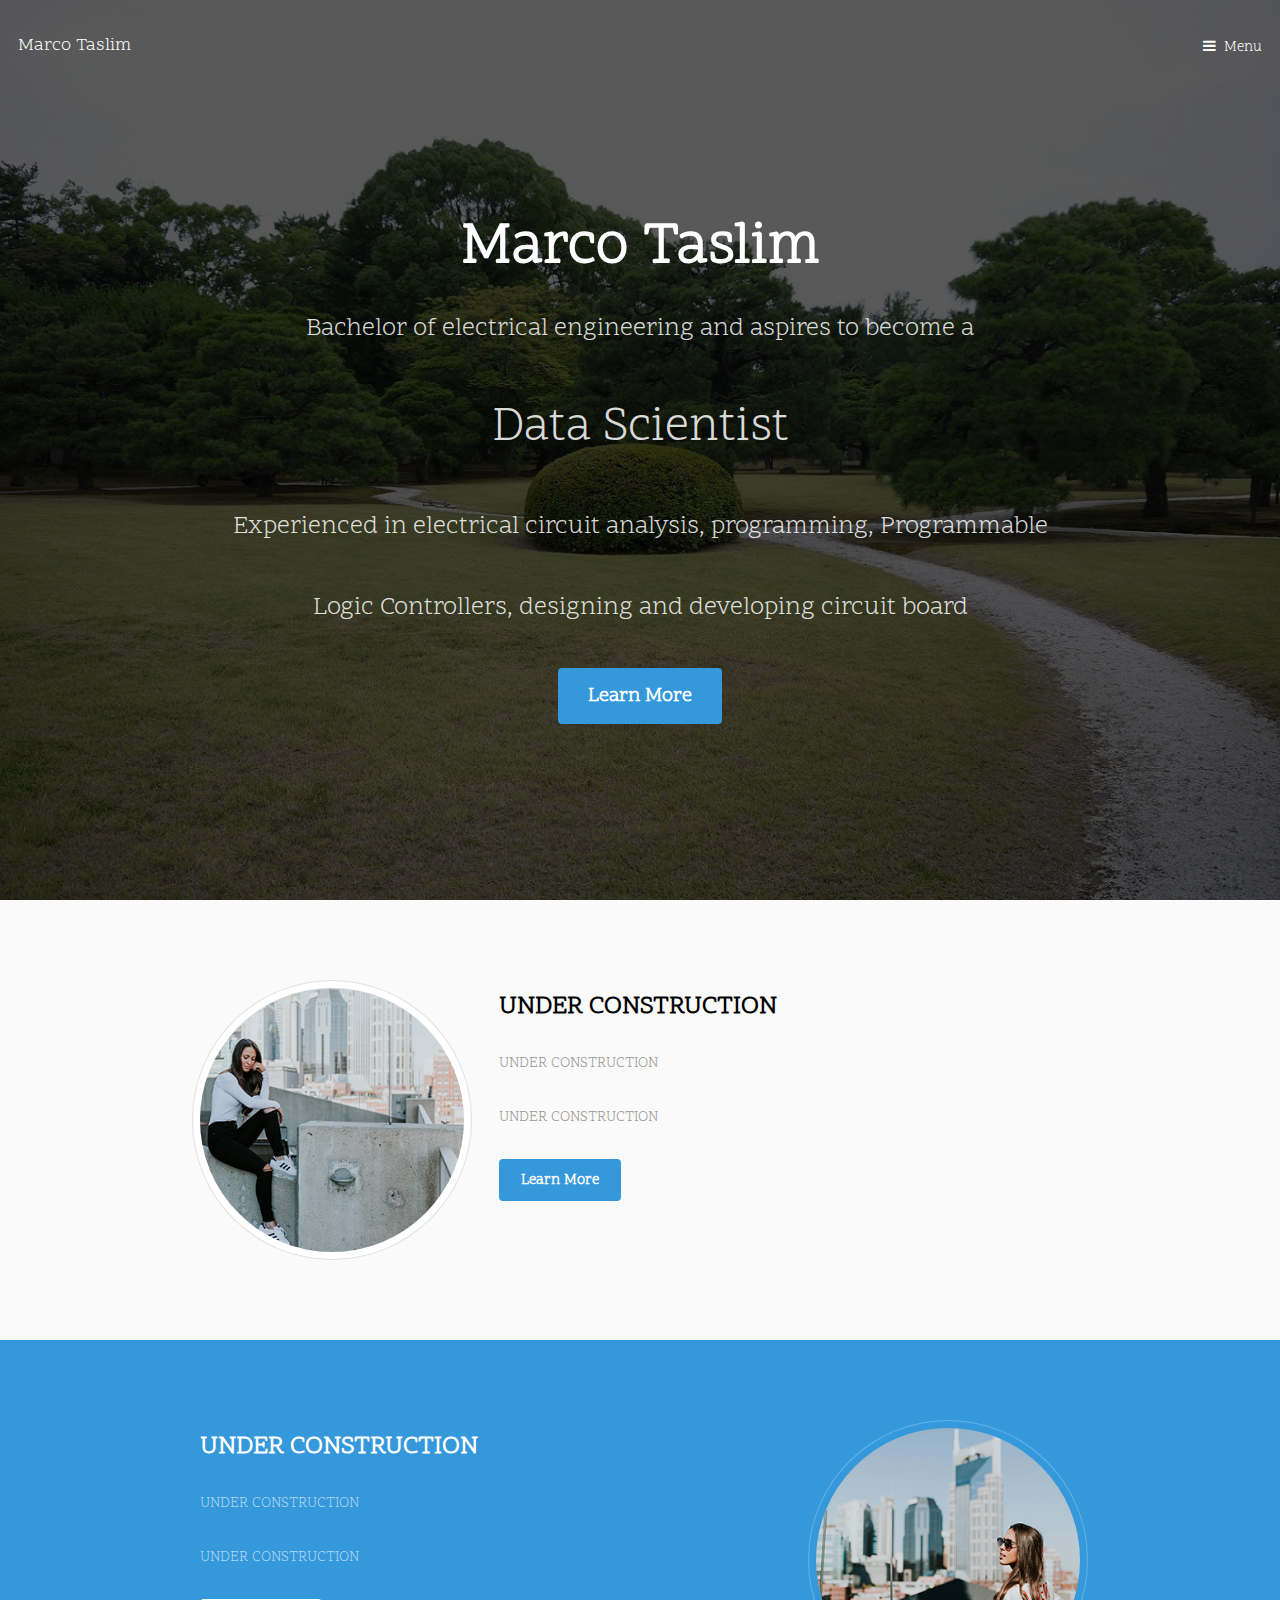
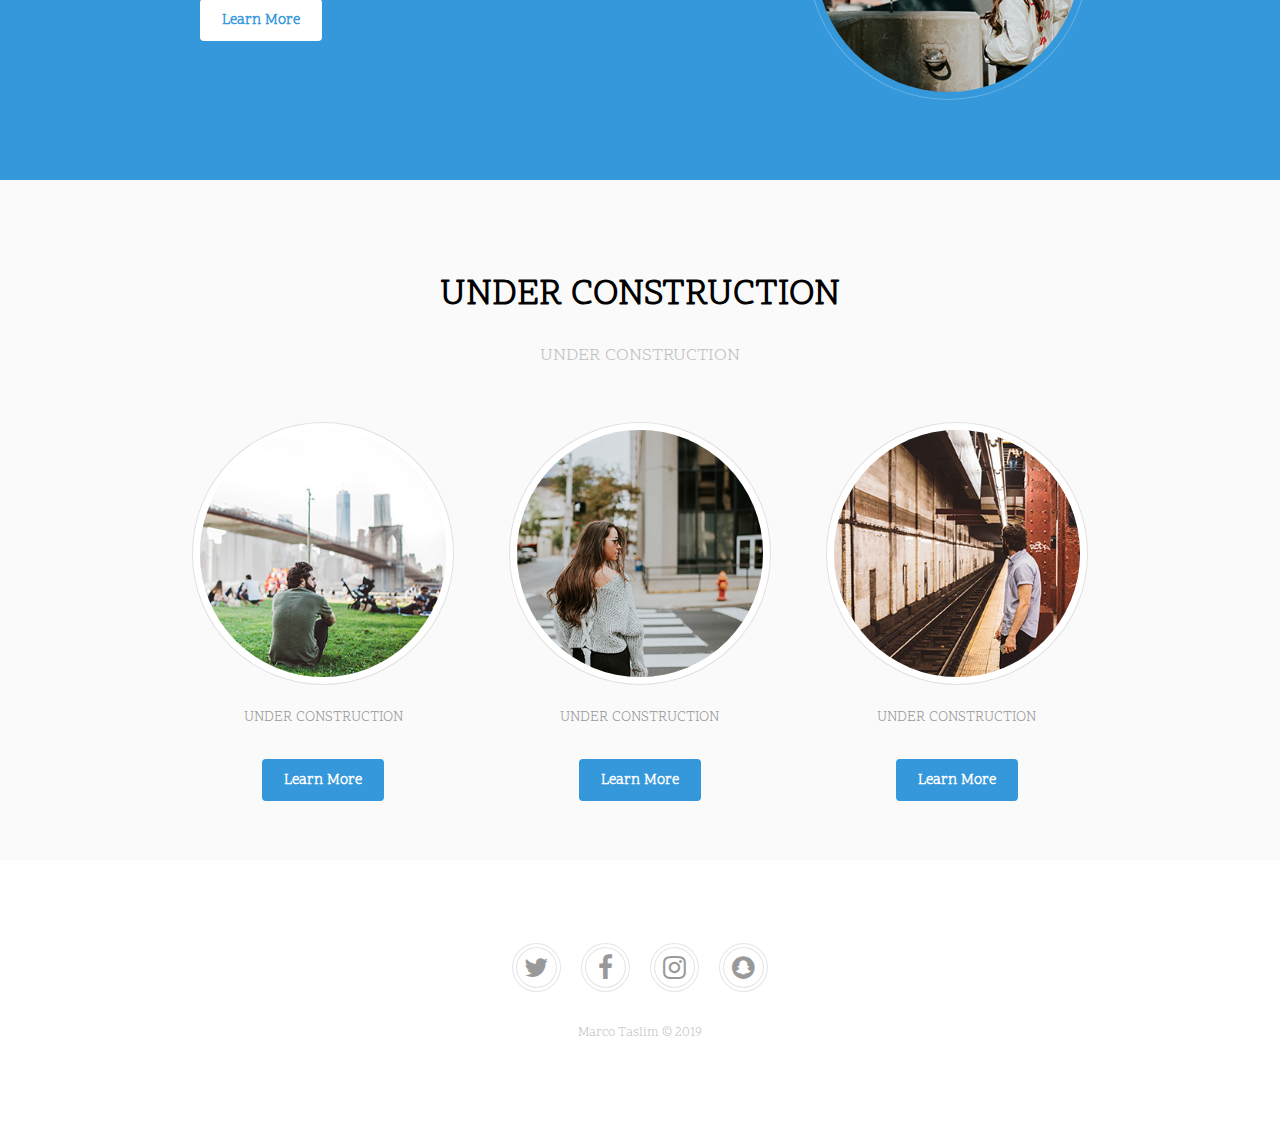
==== index.html @ 291caf9f "Update index.html" ====
<!DOCTYPE HTML>
<!--
	Urban by TEMPLATED
	templated.co @templatedco
	Released for free under the Creative Commons Attribution 3.0 license (templated.co/license)
-->
<html>
	<head>
		<link rel="shortcut icon" href="images/icon.ico">
		<title>Marco Taslim</title>
		<meta charset="utf-8" />
		<meta name="viewport" content="width=device-width, initial-scale=1" />
		<link rel="stylesheet" href="assets/css/main.css" />
	</head>
	<body>

		<!-- Header -->
			<header id="header" class="alt">
				<div class="logo"><p style="color:white">Marco Taslim</p></div>
				<a href="#menu">Menu</a>
			</header>

		<!-- Nav -->
			<nav id="menu">
				<ul class="links">
					<li><a href="index.html">Overview</a></li>
					<li><a href="ucgeneric.html">Work Experience</a></li>
					<li><a href="ucelements.html">Organizational Experience</a></li>
				</ul>
			</nav>

		<!-- Banner -->
			<section id="banner">
				<div class="inner">
					<header>
						<h1>Marco Taslim</h1>
						<p>Bachelor of electrical engineering and aspires to become a</p>
						<p><font size="7px">Data Scientist</font></p>
						<p>Experienced in electrical circuit analysis, programming, Programmable</p>
						<p>Logic Controllers, designing and developing circuit board</p>
					</header>
					<a href="#main" class="button big scrolly">Learn More</a>
				</div>
			</section>

		<!-- Main -->
			<div id="main">

				<!-- Section -->
					<section class="wrapper style1">
						<div class="inner">
							<!-- 2 Columns -->
								<div class="flex flex-2">
									<div class="col col1">
										<div class="image round fit">
											<a href="generic.html" class="link"><img src="images/pic01.jpg" alt="" /></a>
										</div>
									</div>
									<div class="col col2">
										<h3>UNDER CONSTRUCTION</h3>
										<p>UNDER CONSTRUCTION</p>
										<p>UNDER CONSTRUCTION</p>
										<a href="#" class="button">Learn More</a>
									</div>
								</div>
						</div>
					</section>

				<!-- Section -->
					<section class="wrapper style2">
						<div class="inner">
							<div class="flex flex-2">
								<div class="col col2">
									<h3>UNDER CONSTRUCTION</h3>
									<p>UNDER CONSTRUCTION</p>
									<p>UNDER CONSTRUCTION</p>
									<a href="#" class="button">Learn More</a>
								</div>
								<div class="col col1 first">
									<div class="image round fit">
										<a href="generic.html" class="link"><img src="images/pic02.jpg" alt="" /></a>
									</div>
								</div>
							</div>
						</div>
					</section>

				<!-- Section -->
					<section class="wrapper style1">
						<div class="inner">
							<header class="align-center">
								<h2>UNDER CONSTRUCTION</h2>
								<p>UNDER CONSTRUCTION</p>
							</header>
							<div class="flex flex-3">
								<div class="col align-center">
									<div class="image round fit">
										<img src="images/pic03.jpg" alt="" />
									</div>
									<p>UNDER CONSTRUCTION</p>
									<a href="#" class="button">Learn More</a>
								</div>
								<div class="col align-center">
									<div class="image round fit">
										<img src="images/pic05.jpg" alt="" />
									</div>
									<p>UNDER CONSTRUCTION</p>
									<a href="#" class="button">Learn More</a>
								</div>
								<div class="col align-center">
									<div class="image round fit">
										<img src="images/pic04.jpg" alt="" />
									</div>
									<p>UNDER CONSTRUCTION</p>
									<a href="#" class="button">Learn More</a>
								</div>
							</div>
						</div>
					</section>

			</div>

		<!-- Footer -->
			<footer id="footer">
				<div class="copyright">
					<ul class="icons">
						<li><a href="#" class="icon fa-twitter"><span class="label">Twitter</span></a></li>
						<li><a href="#" class="icon fa-facebook"><span class="label">Facebook</span></a></li>
						<li><a href="#" class="icon fa-instagram"><span class="label">Instagram</span></a></li>
						<li><a href="#" class="icon fa-snapchat"><span class="label">Snapchat</span></a></li>
					</ul>
					<p>Marco Taslim &copy; 2019</p>
				</div>
			</footer>

		<!-- Scripts -->
			<script src="assets/js/jquery.min.js"></script>
			<script src="assets/js/jquery.scrolly.min.js"></script>
			<script src="assets/js/jquery.scrollex.min.js"></script>
			<script src="assets/js/skel.min.js"></script>
			<script src="assets/js/util.js"></script>
			<script src="assets/js/main.js"></script>

	</body>
</html>
---- assets/css/main.css ----
@charset "UTF-8";
@import url(font-awesome.min.css);
@import url("https://fonts.googleapis.com/css?family=Scope+One|Trocchi");

/*
	Urban by TEMPLATED
	templated.co @templatedco
	Released for free under the Creative Commons Attribution 3.0 license (templated.co/license)
*/

/* Reset */

	html, body, div, span, applet, object, iframe, h1, h2, h3, h4, h5, h6, p, blockquote, pre, a, abbr, acronym, address, big, cite, code, del, dfn, em, img, ins, kbd, q, s, samp, small, strike, strong, sub, sup, tt, var, b, u, i, center, dl, dt, dd, ol, ul, li, fieldset, form, label, legend, table, caption, tbody, tfoot, thead, tr, th, td, article, aside, canvas, details, embed, figure, figcaption, footer, header, hgroup, menu, nav, output, ruby, section, summary, time, mark, audio, video {
		margin: 0;
		padding: 0;
		border: 0;
		font-size: 100%;
		font: inherit;
		vertical-align: baseline;
	}

	article, aside, details, figcaption, figure, footer, header, hgroup, menu, nav, section {
		display: block;
	}

	body {
		line-height: 1;
	}

	ol, ul {
		list-style: none;
	}

	blockquote, q {
		quotes: none;
	}

	blockquote:before, blockquote:after, q:before, q:after {
		content: '';
		content: none;
	}

	table {
		border-collapse: collapse;
		border-spacing: 0;
	}

	body {
		-webkit-text-size-adjust: none;
	}

/* Box Model */

	*, *:before, *:after {
		-moz-box-sizing: border-box;
		-webkit-box-sizing: border-box;
		box-sizing: border-box;
	}

/* Containers */

	.container {
		margin-left: auto;
		margin-right: auto;
	}

	.container.\31 25\25 {
		width: 100%;
		max-width: 100em;
		min-width: 80em;
	}

	.container.\37 5\25 {
		width: 60em;
	}

	.container.\35 0\25 {
		width: 40em;
	}

	.container.\32 5\25 {
		width: 20em;
	}

	.container {
		width: 80em;
	}

	@media screen and (max-width: 1680px) {

		.container.\31 25\25 {
			width: 100%;
			max-width: 100em;
			min-width: 80em;
		}

		.container.\37 5\25 {
			width: 60em;
		}

		.container.\35 0\25 {
			width: 40em;
		}

		.container.\32 5\25 {
			width: 20em;
		}

		.container {
			width: 80em;
		}

	}

	@media screen and (max-width: 1280px) {

		.container.\31 25\25 {
			width: 100%;
			max-width: 81.25em;
			min-width: 65em;
		}

		.container.\37 5\25 {
			width: 48.75em;
		}

		.container.\35 0\25 {
			width: 32.5em;
		}

		.container.\32 5\25 {
			width: 16.25em;
		}

		.container {
			width: 65em;
		}

	}

	@media screen and (max-width: 980px) {

		.container.\31 25\25 {
			width: 100%;
			max-width: 112.5%;
			min-width: 90%;
		}

		.container.\37 5\25 {
			width: 67.5%;
		}

		.container.\35 0\25 {
			width: 45%;
		}

		.container.\32 5\25 {
			width: 22.5%;
		}

		.container {
			width: 90%;
		}

	}

	@media screen and (max-width: 736px) {

		.container.\31 25\25 {
			width: 100%;
			max-width: 112.5%;
			min-width: 90%;
		}

		.container.\37 5\25 {
			width: 67.5%;
		}

		.container.\35 0\25 {
			width: 45%;
		}

		.container.\32 5\25 {
			width: 22.5%;
		}

		.container {
			width: 90% !important;
		}

	}

	@media screen and (max-width: 480px) {

		.container.\31 25\25 {
			width: 100%;
			max-width: 112.5%;
			min-width: 90%;
		}

		.container.\37 5\25 {
			width: 67.5%;
		}

		.container.\35 0\25 {
			width: 45%;
		}

		.container.\32 5\25 {
			width: 22.5%;
		}

		.container {
			width: 90% !important;
		}

	}

/* Grid */

	.row {
		border-bottom: solid 1px transparent;
		-moz-box-sizing: border-box;
		-webkit-box-sizing: border-box;
		box-sizing: border-box;
	}

	.row > * {
		float: left;
		-moz-box-sizing: border-box;
		-webkit-box-sizing: border-box;
		box-sizing: border-box;
	}

	.row:after, .row:before {
		content: '';
		display: block;
		clear: both;
		height: 0;
	}

	.row.uniform > * > :first-child {
		margin-top: 0;
	}

	.row.uniform > * > :last-child {
		margin-bottom: 0;
	}

	.row.\30 \25 > * {
		padding: 0 0 0 0em;
	}

	.row.\30 \25 {
		margin: 0 0 -1px 0em;
	}

	.row.uniform.\30 \25 > * {
		padding: 0em 0 0 0em;
	}

	.row.uniform.\30 \25 {
		margin: 0em 0 -1px 0em;
	}

	.row > * {
		padding: 0 0 0 2em;
	}

	.row {
		margin: 0 0 -1px -2em;
	}

	.row.uniform > * {
		padding: 2em 0 0 2em;
	}

	.row.uniform {
		margin: -2em 0 -1px -2em;
	}

	.row.\32 00\25 > * {
		padding: 0 0 0 4em;
	}

	.row.\32 00\25 {
		margin: 0 0 -1px -4em;
	}

	.row.uniform.\32 00\25 > * {
		padding: 4em 0 0 4em;
	}

	.row.uniform.\32 00\25 {
		margin: -4em 0 -1px -4em;
	}

	.row.\31 50\25 > * {
		padding: 0 0 0 3em;
	}

	.row.\31 50\25 {
		margin: 0 0 -1px -3em;
	}

	.row.uniform.\31 50\25 > * {
		padding: 3em 0 0 3em;
	}

	.row.uniform.\31 50\25 {
		margin: -3em 0 -1px -3em;
	}

	.row.\35 0\25 > * {
		padding: 0 0 0 1em;
	}

	.row.\35 0\25 {
		margin: 0 0 -1px -1em;
	}

	.row.uniform.\35 0\25 > * {
		padding: 1em 0 0 1em;
	}

	.row.uniform.\35 0\25 {
		margin: -1em 0 -1px -1em;
	}

	.row.\32 5\25 > * {
		padding: 0 0 0 0.5em;
	}

	.row.\32 5\25 {
		margin: 0 0 -1px -0.5em;
	}

	.row.uniform.\32 5\25 > * {
		padding: 0.5em 0 0 0.5em;
	}

	.row.uniform.\32 5\25 {
		margin: -0.5em 0 -1px -0.5em;
	}

	.\31 2u, .\31 2u\24 {
		width: 100%;
		clear: none;
		margin-left: 0;
	}

	.\31 1u, .\31 1u\24 {
		width: 91.6666666667%;
		clear: none;
		margin-left: 0;
	}

	.\31 0u, .\31 0u\24 {
		width: 83.3333333333%;
		clear: none;
		margin-left: 0;
	}

	.\39 u, .\39 u\24 {
		width: 75%;
		clear: none;
		margin-left: 0;
	}

	.\38 u, .\38 u\24 {
		width: 66.6666666667%;
		clear: none;
		margin-left: 0;
	}

	.\37 u, .\37 u\24 {
		width: 58.3333333333%;
		clear: none;
		margin-left: 0;
	}

	.\36 u, .\36 u\24 {
		width: 50%;
		clear: none;
		margin-left: 0;
	}

	.\35 u, .\35 u\24 {
		width: 41.6666666667%;
		clear: none;
		margin-left: 0;
	}

	.\34 u, .\34 u\24 {
		width: 33.3333333333%;
		clear: none;
		margin-left: 0;
	}

	.\33 u, .\33 u\24 {
		width: 25%;
		clear: none;
		margin-left: 0;
	}

	.\32 u, .\32 u\24 {
		width: 16.6666666667%;
		clear: none;
		margin-left: 0;
	}

	.\31 u, .\31 u\24 {
		width: 8.3333333333%;
		clear: none;
		margin-left: 0;
	}

	.\31 2u\24 + *,
	.\31 1u\24 + *,
	.\31 0u\24 + *,
	.\39 u\24 + *,
	.\38 u\24 + *,
	.\37 u\24 + *,
	.\36 u\24 + *,
	.\35 u\24 + *,
	.\34 u\24 + *,
	.\33 u\24 + *,
	.\32 u\24 + *,
	.\31 u\24 + * {
		clear: left;
	}

	.\-11u {
		margin-left: 91.66667%;
	}

	.\-10u {
		margin-left: 83.33333%;
	}

	.\-9u {
		margin-left: 75%;
	}

	.\-8u {
		margin-left: 66.66667%;
	}

	.\-7u {
		margin-left: 58.33333%;
	}

	.\-6u {
		margin-left: 50%;
	}

	.\-5u {
		margin-left: 41.66667%;
	}

	.\-4u {
		margin-left: 33.33333%;
	}

	.\-3u {
		margin-left: 25%;
	}

	.\-2u {
		margin-left: 16.66667%;
	}

	.\-1u {
		margin-left: 8.33333%;
	}

	@media screen and (max-width: 1680px) {

		.row > * {
			padding: 0 0 0 2em;
		}

		.row {
			margin: 0 0 -1px -2em;
		}

		.row.uniform > * {
			padding: 2em 0 0 2em;
		}

		.row.uniform {
			margin: -2em 0 -1px -2em;
		}

		.row.\32 00\25 > * {
			padding: 0 0 0 4em;
		}

		.row.\32 00\25 {
			margin: 0 0 -1px -4em;
		}

		.row.uniform.\32 00\25 > * {
			padding: 4em 0 0 4em;
		}

		.row.uniform.\32 00\25 {
			margin: -4em 0 -1px -4em;
		}

		.row.\31 50\25 > * {
			padding: 0 0 0 3em;
		}

		.row.\31 50\25 {
			margin: 0 0 -1px -3em;
		}

		.row.uniform.\31 50\25 > * {
			padding: 3em 0 0 3em;
		}

		.row.uniform.\31 50\25 {
			margin: -3em 0 -1px -3em;
		}

		.row.\35 0\25 > * {
			padding: 0 0 0 1em;
		}

		.row.\35 0\25 {
			margin: 0 0 -1px -1em;
		}

		.row.uniform.\35 0\25 > * {
			padding: 1em 0 0 1em;
		}

		.row.uniform.\35 0\25 {
			margin: -1em 0 -1px -1em;
		}

		.row.\32 5\25 > * {
			padding: 0 0 0 0.5em;
		}

		.row.\32 5\25 {
			margin: 0 0 -1px -0.5em;
		}

		.row.uniform.\32 5\25 > * {
			padding: 0.5em 0 0 0.5em;
		}

		.row.uniform.\32 5\25 {
			margin: -0.5em 0 -1px -0.5em;
		}

		.\31 2u\28xlarge\29, .\31 2u\24\28xlarge\29 {
			width: 100%;
			clear: none;
			margin-left: 0;
		}

		.\31 1u\28xlarge\29, .\31 1u\24\28xlarge\29 {
			width: 91.6666666667%;
			clear: none;
			margin-left: 0;
		}

		.\31 0u\28xlarge\29, .\31 0u\24\28xlarge\29 {
			width: 83.3333333333%;
			clear: none;
			margin-left: 0;
		}

		.\39 u\28xlarge\29, .\39 u\24\28xlarge\29 {
			width: 75%;
			clear: none;
			margin-left: 0;
		}

		.\38 u\28xlarge\29, .\38 u\24\28xlarge\29 {
			width: 66.6666666667%;
			clear: none;
			margin-left: 0;
		}

		.\37 u\28xlarge\29, .\37 u\24\28xlarge\29 {
			width: 58.3333333333%;
			clear: none;
			margin-left: 0;
		}

		.\36 u\28xlarge\29, .\36 u\24\28xlarge\29 {
			width: 50%;
			clear: none;
			margin-left: 0;
		}

		.\35 u\28xlarge\29, .\35 u\24\28xlarge\29 {
			width: 41.6666666667%;
			clear: none;
			margin-left: 0;
		}

		.\34 u\28xlarge\29, .\34 u\24\28xlarge\29 {
			width: 33.3333333333%;
			clear: none;
			margin-left: 0;
		}

		.\33 u\28xlarge\29, .\33 u\24\28xlarge\29 {
			width: 25%;
			clear: none;
			margin-left: 0;
		}

		.\32 u\28xlarge\29, .\32 u\24\28xlarge\29 {
			width: 16.6666666667%;
			clear: none;
			margin-left: 0;
		}

		.\31 u\28xlarge\29, .\31 u\24\28xlarge\29 {
			width: 8.3333333333%;
			clear: none;
			margin-left: 0;
		}

		.\31 2u\24\28xlarge\29 + *,
		.\31 1u\24\28xlarge\29 + *,
		.\31 0u\24\28xlarge\29 + *,
		.\39 u\24\28xlarge\29 + *,
		.\38 u\24\28xlarge\29 + *,
		.\37 u\24\28xlarge\29 + *,
		.\36 u\24\28xlarge\29 + *,
		.\35 u\24\28xlarge\29 + *,
		.\34 u\24\28xlarge\29 + *,
		.\33 u\24\28xlarge\29 + *,
		.\32 u\24\28xlarge\29 + *,
		.\31 u\24\28xlarge\29 + * {
			clear: left;
		}

		.\-11u\28xlarge\29 {
			margin-left: 91.66667%;
		}

		.\-10u\28xlarge\29 {
			margin-left: 83.33333%;
		}

		.\-9u\28xlarge\29 {
			margin-left: 75%;
		}

		.\-8u\28xlarge\29 {
			margin-left: 66.66667%;
		}

		.\-7u\28xlarge\29 {
			margin-left: 58.33333%;
		}

		.\-6u\28xlarge\29 {
			margin-left: 50%;
		}

		.\-5u\28xlarge\29 {
			margin-left: 41.66667%;
		}

		.\-4u\28xlarge\29 {
			margin-left: 33.33333%;
		}

		.\-3u\28xlarge\29 {
			margin-left: 25%;
		}

		.\-2u\28xlarge\29 {
			margin-left: 16.66667%;
		}

		.\-1u\28xlarge\29 {
			margin-left: 8.33333%;
		}

	}

	@media screen and (max-width: 1280px) {

		.row > * {
			padding: 0 0 0 1.5em;
		}

		.row {
			margin: 0 0 -1px -1.5em;
		}

		.row.uniform > * {
			padding: 1.5em 0 0 1.5em;
		}

		.row.uniform {
			margin: -1.5em 0 -1px -1.5em;
		}

		.row.\32 00\25 > * {
			padding: 0 0 0 3em;
		}

		.row.\32 00\25 {
			margin: 0 0 -1px -3em;
		}

		.row.uniform.\32 00\25 > * {
			padding: 3em 0 0 3em;
		}

		.row.uniform.\32 00\25 {
			margin: -3em 0 -1px -3em;
		}

		.row.\31 50\25 > * {
			padding: 0 0 0 2.25em;
		}

		.row.\31 50\25 {
			margin: 0 0 -1px -2.25em;
		}

		.row.uniform.\31 50\25 > * {
			padding: 2.25em 0 0 2.25em;
		}

		.row.uniform.\31 50\25 {
			margin: -2.25em 0 -1px -2.25em;
		}

		.row.\35 0\25 > * {
			padding: 0 0 0 0.75em;
		}

		.row.\35 0\25 {
			margin: 0 0 -1px -0.75em;
		}

		.row.uniform.\35 0\25 > * {
			padding: 0.75em 0 0 0.75em;
		}

		.row.uniform.\35 0\25 {
			margin: -0.75em 0 -1px -0.75em;
		}

		.row.\32 5\25 > * {
			padding: 0 0 0 0.375em;
		}

		.row.\32 5\25 {
			margin: 0 0 -1px -0.375em;
		}

		.row.uniform.\32 5\25 > * {
			padding: 0.375em 0 0 0.375em;
		}

		.row.uniform.\32 5\25 {
			margin: -0.375em 0 -1px -0.375em;
		}

		.\31 2u\28large\29, .\31 2u\24\28large\29 {
			width: 100%;
			clear: none;
			margin-left: 0;
		}

		.\31 1u\28large\29, .\31 1u\24\28large\29 {
			width: 91.6666666667%;
			clear: none;
			margin-left: 0;
		}

		.\31 0u\28large\29, .\31 0u\24\28large\29 {
			width: 83.3333333333%;
			clear: none;
			margin-left: 0;
		}

		.\39 u\28large\29, .\39 u\24\28large\29 {
			width: 75%;
			clear: none;
			margin-left: 0;
		}

		.\38 u\28large\29, .\38 u\24\28large\29 {
			width: 66.6666666667%;
			clear: none;
			margin-left: 0;
		}

		.\37 u\28large\29, .\37 u\24\28large\29 {
			width: 58.3333333333%;
			clear: none;
			margin-left: 0;
		}

		.\36 u\28large\29, .\36 u\24\28large\29 {
			width: 50%;
			clear: none;
			margin-left: 0;
		}

		.\35 u\28large\29, .\35 u\24\28large\29 {
			width: 41.6666666667%;
			clear: none;
			margin-left: 0;
		}

		.\34 u\28large\29, .\34 u\24\28large\29 {
			width: 33.3333333333%;
			clear: none;
			margin-left: 0;
		}

		.\33 u\28large\29, .\33 u\24\28large\29 {
			width: 25%;
			clear: none;
			margin-left: 0;
		}

		.\32 u\28large\29, .\32 u\24\28large\29 {
			width: 16.6666666667%;
			clear: none;
			margin-left: 0;
		}

		.\31 u\28large\29, .\31 u\24\28large\29 {
			width: 8.3333333333%;
			clear: none;
			margin-left: 0;
		}

		.\31 2u\24\28large\29 + *,
		.\31 1u\24\28large\29 + *,
		.\31 0u\24\28large\29 + *,
		.\39 u\24\28large\29 + *,
		.\38 u\24\28large\29 + *,
		.\37 u\24\28large\29 + *,
		.\36 u\24\28large\29 + *,
		.\35 u\24\28large\29 + *,
		.\34 u\24\28large\29 + *,
		.\33 u\24\28large\29 + *,
		.\32 u\24\28large\29 + *,
		.\31 u\24\28large\29 + * {
			clear: left;
		}

		.\-11u\28large\29 {
			margin-left: 91.66667%;
		}

		.\-10u\28large\29 {
			margin-left: 83.33333%;
		}

		.\-9u\28large\29 {
			margin-left: 75%;
		}

		.\-8u\28large\29 {
			margin-left: 66.66667%;
		}

		.\-7u\28large\29 {
			margin-left: 58.33333%;
		}

		.\-6u\28large\29 {
			margin-left: 50%;
		}

		.\-5u\28large\29 {
			margin-left: 41.66667%;
		}

		.\-4u\28large\29 {
			margin-left: 33.33333%;
		}

		.\-3u\28large\29 {
			margin-left: 25%;
		}

		.\-2u\28large\29 {
			margin-left: 16.66667%;
		}

		.\-1u\28large\29 {
			margin-left: 8.33333%;
		}

	}

	@media screen and (max-width: 980px) {

		.row > * {
			padding: 0 0 0 1.5em;
		}

		.row {
			margin: 0 0 -1px -1.5em;
		}

		.row.uniform > * {
			padding: 1.5em 0 0 1.5em;
		}

		.row.uniform {
			margin: -1.5em 0 -1px -1.5em;
		}

		.row.\32 00\25 > * {
			padding: 0 0 0 3em;
		}

		.row.\32 00\25 {
			margin: 0 0 -1px -3em;
		}

		.row.uniform.\32 00\25 > * {
			padding: 3em 0 0 3em;
		}

		.row.uniform.\32 00\25 {
			margin: -3em 0 -1px -3em;
		}

		.row.\31 50\25 > * {
			padding: 0 0 0 2.25em;
		}

		.row.\31 50\25 {
			margin: 0 0 -1px -2.25em;
		}

		.row.uniform.\31 50\25 > * {
			padding: 2.25em 0 0 2.25em;
		}

		.row.uniform.\31 50\25 {
			margin: -2.25em 0 -1px -2.25em;
		}

		.row.\35 0\25 > * {
			padding: 0 0 0 0.75em;
		}

		.row.\35 0\25 {
			margin: 0 0 -1px -0.75em;
		}

		.row.uniform.\35 0\25 > * {
			padding: 0.75em 0 0 0.75em;
		}

		.row.uniform.\35 0\25 {
			margin: -0.75em 0 -1px -0.75em;
		}

		.row.\32 5\25 > * {
			padding: 0 0 0 0.375em;
		}

		.row.\32 5\25 {
			margin: 0 0 -1px -0.375em;
		}

		.row.uniform.\32 5\25 > * {
			padding: 0.375em 0 0 0.375em;
		}

		.row.uniform.\32 5\25 {
			margin: -0.375em 0 -1px -0.375em;
		}

		.\31 2u\28medium\29, .\31 2u\24\28medium\29 {
			width: 100%;
			clear: none;
			margin-left: 0;
		}

		.\31 1u\28medium\29, .\31 1u\24\28medium\29 {
			width: 91.6666666667%;
			clear: none;
			margin-left: 0;
		}

		.\31 0u\28medium\29, .\31 0u\24\28medium\29 {
			width: 83.3333333333%;
			clear: none;
			margin-left: 0;
		}

		.\39 u\28medium\29, .\39 u\24\28medium\29 {
			width: 75%;
			clear: none;
			margin-left: 0;
		}

		.\38 u\28medium\29, .\38 u\24\28medium\29 {
			width: 66.6666666667%;
			clear: none;
			margin-left: 0;
		}

		.\37 u\28medium\29, .\37 u\24\28medium\29 {
			width: 58.3333333333%;
			clear: none;
			margin-left: 0;
		}

		.\36 u\28medium\29, .\36 u\24\28medium\29 {
			width: 50%;
			clear: none;
			margin-left: 0;
		}

		.\35 u\28medium\29, .\35 u\24\28medium\29 {
			width: 41.6666666667%;
			clear: none;
			margin-left: 0;
		}

		.\34 u\28medium\29, .\34 u\24\28medium\29 {
			width: 33.3333333333%;
			clear: none;
			margin-left: 0;
		}

		.\33 u\28medium\29, .\33 u\24\28medium\29 {
			width: 25%;
			clear: none;
			margin-left: 0;
		}

		.\32 u\28medium\29, .\32 u\24\28medium\29 {
			width: 16.6666666667%;
			clear: none;
			margin-left: 0;
		}

		.\31 u\28medium\29, .\31 u\24\28medium\29 {
			width: 8.3333333333%;
			clear: none;
			margin-left: 0;
		}

		.\31 2u\24\28medium\29 + *,
		.\31 1u\24\28medium\29 + *,
		.\31 0u\24\28medium\29 + *,
		.\39 u\24\28medium\29 + *,
		.\38 u\24\28medium\29 + *,
		.\37 u\24\28medium\29 + *,
		.\36 u\24\28medium\29 + *,
		.\35 u\24\28medium\29 + *,
		.\34 u\24\28medium\29 + *,
		.\33 u\24\28medium\29 + *,
		.\32 u\24\28medium\29 + *,
		.\31 u\24\28medium\29 + * {
			clear: left;
		}

		.\-11u\28medium\29 {
			margin-left: 91.66667%;
		}

		.\-10u\28medium\29 {
			margin-left: 83.33333%;
		}

		.\-9u\28medium\29 {
			margin-left: 75%;
		}

		.\-8u\28medium\29 {
			margin-left: 66.66667%;
		}

		.\-7u\28medium\29 {
			margin-left: 58.33333%;
		}

		.\-6u\28medium\29 {
			margin-left: 50%;
		}

		.\-5u\28medium\29 {
			margin-left: 41.66667%;
		}

		.\-4u\28medium\29 {
			margin-left: 33.33333%;
		}

		.\-3u\28medium\29 {
			margin-left: 25%;
		}

		.\-2u\28medium\29 {
			margin-left: 16.66667%;
		}

		.\-1u\28medium\29 {
			margin-left: 8.33333%;
		}

	}

	@media screen and (max-width: 736px) {

		.row > * {
			padding: 0 0 0 1.25em;
		}

		.row {
			margin: 0 0 -1px -1.25em;
		}

		.row.uniform > * {
			padding: 1.25em 0 0 1.25em;
		}

		.row.uniform {
			margin: -1.25em 0 -1px -1.25em;
		}

		.row.\32 00\25 > * {
			padding: 0 0 0 2.5em;
		}

		.row.\32 00\25 {
			margin: 0 0 -1px -2.5em;
		}

		.row.uniform.\32 00\25 > * {
			padding: 2.5em 0 0 2.5em;
		}

		.row.uniform.\32 00\25 {
			margin: -2.5em 0 -1px -2.5em;
		}

		.row.\31 50\25 > * {
			padding: 0 0 0 1.875em;
		}

		.row.\31 50\25 {
			margin: 0 0 -1px -1.875em;
		}

		.row.uniform.\31 50\25 > * {
			padding: 1.875em 0 0 1.875em;
		}

		.row.uniform.\31 50\25 {
			margin: -1.875em 0 -1px -1.875em;
		}

		.row.\35 0\25 > * {
			padding: 0 0 0 0.625em;
		}

		.row.\35 0\25 {
			margin: 0 0 -1px -0.625em;
		}

		.row.uniform.\35 0\25 > * {
			padding: 0.625em 0 0 0.625em;
		}

		.row.uniform.\35 0\25 {
			margin: -0.625em 0 -1px -0.625em;
		}

		.row.\32 5\25 > * {
			padding: 0 0 0 0.3125em;
		}

		.row.\32 5\25 {
			margin: 0 0 -1px -0.3125em;
		}

		.row.uniform.\32 5\25 > * {
			padding: 0.3125em 0 0 0.3125em;
		}

		.row.uniform.\32 5\25 {
			margin: -0.3125em 0 -1px -0.3125em;
		}

		.\31 2u\28small\29, .\31 2u\24\28small\29 {
			width: 100%;
			clear: none;
			margin-left: 0;
		}

		.\31 1u\28small\29, .\31 1u\24\28small\29 {
			width: 91.6666666667%;
			clear: none;
			margin-left: 0;
		}

		.\31 0u\28small\29, .\31 0u\24\28small\29 {
			width: 83.3333333333%;
			clear: none;
			margin-left: 0;
		}

		.\39 u\28small\29, .\39 u\24\28small\29 {
			width: 75%;
			clear: none;
			margin-left: 0;
		}

		.\38 u\28small\29, .\38 u\24\28small\29 {
			width: 66.6666666667%;
			clear: none;
			margin-left: 0;
		}

		.\37 u\28small\29, .\37 u\24\28small\29 {
			width: 58.3333333333%;
			clear: none;
			margin-left: 0;
		}

		.\36 u\28small\29, .\36 u\24\28small\29 {
			width: 50%;
			clear: none;
			margin-left: 0;
		}

		.\35 u\28small\29, .\35 u\24\28small\29 {
			width: 41.6666666667%;
			clear: none;
			margin-left: 0;
		}

		.\34 u\28small\29, .\34 u\24\28small\29 {
			width: 33.3333333333%;
			clear: none;
			margin-left: 0;
		}

		.\33 u\28small\29, .\33 u\24\28small\29 {
			width: 25%;
			clear: none;
			margin-left: 0;
		}

		.\32 u\28small\29, .\32 u\24\28small\29 {
			width: 16.6666666667%;
			clear: none;
			margin-left: 0;
		}

		.\31 u\28small\29, .\31 u\24\28small\29 {
			width: 8.3333333333%;
			clear: none;
			margin-left: 0;
		}

		.\31 2u\24\28small\29 + *,
		.\31 1u\24\28small\29 + *,
		.\31 0u\24\28small\29 + *,
		.\39 u\24\28small\29 + *,
		.\38 u\24\28small\29 + *,
		.\37 u\24\28small\29 + *,
		.\36 u\24\28small\29 + *,
		.\35 u\24\28small\29 + *,
		.\34 u\24\28small\29 + *,
		.\33 u\24\28small\29 + *,
		.\32 u\24\28small\29 + *,
		.\31 u\24\28small\29 + * {
			clear: left;
		}

		.\-11u\28small\29 {
			margin-left: 91.66667%;
		}

		.\-10u\28small\29 {
			margin-left: 83.33333%;
		}

		.\-9u\28small\29 {
			margin-left: 75%;
		}

		.\-8u\28small\29 {
			margin-left: 66.66667%;
		}

		.\-7u\28small\29 {
			margin-left: 58.33333%;
		}

		.\-6u\28small\29 {
			margin-left: 50%;
		}

		.\-5u\28small\29 {
			margin-left: 41.66667%;
		}

		.\-4u\28small\29 {
			margin-left: 33.33333%;
		}

		.\-3u\28small\29 {
			margin-left: 25%;
		}

		.\-2u\28small\29 {
			margin-left: 16.66667%;
		}

		.\-1u\28small\29 {
			margin-left: 8.33333%;
		}

	}

	@media screen and (max-width: 480px) {

		.row > * {
			padding: 0 0 0 1.25em;
		}

		.row {
			margin: 0 0 -1px -1.25em;
		}

		.row.uniform > * {
			padding: 1.25em 0 0 1.25em;
		}

		.row.uniform {
			margin: -1.25em 0 -1px -1.25em;
		}

		.row.\32 00\25 > * {
			padding: 0 0 0 2.5em;
		}

		.row.\32 00\25 {
			margin: 0 0 -1px -2.5em;
		}

		.row.uniform.\32 00\25 > * {
			padding: 2.5em 0 0 2.5em;
		}

		.row.uniform.\32 00\25 {
			margin: -2.5em 0 -1px -2.5em;
		}

		.row.\31 50\25 > * {
			padding: 0 0 0 1.875em;
		}

		.row.\31 50\25 {
			margin: 0 0 -1px -1.875em;
		}

		.row.uniform.\31 50\25 > * {
			padding: 1.875em 0 0 1.875em;
		}

		.row.uniform.\31 50\25 {
			margin: -1.875em 0 -1px -1.875em;
		}

		.row.\35 0\25 > * {
			padding: 0 0 0 0.625em;
		}

		.row.\35 0\25 {
			margin: 0 0 -1px -0.625em;
		}

		.row.uniform.\35 0\25 > * {
			padding: 0.625em 0 0 0.625em;
		}

		.row.uniform.\35 0\25 {
			margin: -0.625em 0 -1px -0.625em;
		}

		.row.\32 5\25 > * {
			padding: 0 0 0 0.3125em;
		}

		.row.\32 5\25 {
			margin: 0 0 -1px -0.3125em;
		}

		.row.uniform.\32 5\25 > * {
			padding: 0.3125em 0 0 0.3125em;
		}

		.row.uniform.\32 5\25 {
			margin: -0.3125em 0 -1px -0.3125em;
		}

		.\31 2u\28xsmall\29, .\31 2u\24\28xsmall\29 {
			width: 100%;
			clear: none;
			margin-left: 0;
		}

		.\31 1u\28xsmall\29, .\31 1u\24\28xsmall\29 {
			width: 91.6666666667%;
			clear: none;
			margin-left: 0;
		}

		.\31 0u\28xsmall\29, .\31 0u\24\28xsmall\29 {
			width: 83.3333333333%;
			clear: none;
			margin-left: 0;
		}

		.\39 u\28xsmall\29, .\39 u\24\28xsmall\29 {
			width: 75%;
			clear: none;
			margin-left: 0;
		}

		.\38 u\28xsmall\29, .\38 u\24\28xsmall\29 {
			width: 66.6666666667%;
			clear: none;
			margin-left: 0;
		}

		.\37 u\28xsmall\29, .\37 u\24\28xsmall\29 {
			width: 58.3333333333%;
			clear: none;
			margin-left: 0;
		}

		.\36 u\28xsmall\29, .\36 u\24\28xsmall\29 {
			width: 50%;
			clear: none;
			margin-left: 0;
		}

		.\35 u\28xsmall\29, .\35 u\24\28xsmall\29 {
			width: 41.6666666667%;
			clear: none;
			margin-left: 0;
		}

		.\34 u\28xsmall\29, .\34 u\24\28xsmall\29 {
			width: 33.3333333333%;
			clear: none;
			margin-left: 0;
		}

		.\33 u\28xsmall\29, .\33 u\24\28xsmall\29 {
			width: 25%;
			clear: none;
			margin-left: 0;
		}

		.\32 u\28xsmall\29, .\32 u\24\28xsmall\29 {
			width: 16.6666666667%;
			clear: none;
			margin-left: 0;
		}

		.\31 u\28xsmall\29, .\31 u\24\28xsmall\29 {
			width: 8.3333333333%;
			clear: none;
			margin-left: 0;
		}

		.\31 2u\24\28xsmall\29 + *,
		.\31 1u\24\28xsmall\29 + *,
		.\31 0u\24\28xsmall\29 + *,
		.\39 u\24\28xsmall\29 + *,
		.\38 u\24\28xsmall\29 + *,
		.\37 u\24\28xsmall\29 + *,
		.\36 u\24\28xsmall\29 + *,
		.\35 u\24\28xsmall\29 + *,
		.\34 u\24\28xsmall\29 + *,
		.\33 u\24\28xsmall\29 + *,
		.\32 u\24\28xsmall\29 + *,
		.\31 u\24\28xsmall\29 + * {
			clear: left;
		}

		.\-11u\28xsmall\29 {
			margin-left: 91.66667%;
		}

		.\-10u\28xsmall\29 {
			margin-left: 83.33333%;
		}

		.\-9u\28xsmall\29 {
			margin-left: 75%;
		}

		.\-8u\28xsmall\29 {
			margin-left: 66.66667%;
		}

		.\-7u\28xsmall\29 {
			margin-left: 58.33333%;
		}

		.\-6u\28xsmall\29 {
			margin-left: 50%;
		}

		.\-5u\28xsmall\29 {
			margin-left: 41.66667%;
		}

		.\-4u\28xsmall\29 {
			margin-left: 33.33333%;
		}

		.\-3u\28xsmall\29 {
			margin-left: 25%;
		}

		.\-2u\28xsmall\29 {
			margin-left: 16.66667%;
		}

		.\-1u\28xsmall\29 {
			margin-left: 8.33333%;
		}

	}

/* Basic */

	@-ms-viewport {
		width: device-width;
	}

	body {
		-ms-overflow-style: scrollbar;
	}

	@media screen and (max-width: 480px) {

		html, body {
			min-width: 320px;
		}

	}

	body {
		background: #fff;
	}

		body.is-loading *, body.is-loading *:before, body.is-loading *:after {
			-moz-animation: none !important;
			-webkit-animation: none !important;
			-ms-animation: none !important;
			animation: none !important;
			-moz-transition: none !important;
			-webkit-transition: none !important;
			-ms-transition: none !important;
			transition: none !important;
		}

/* Type */

	body {
		background-color: #fff;
		color: #999999;
	}

	body, input, select, textarea {
		font-family: "Scope One", serif;
		font-size: 13pt;
		font-weight: 300;
		line-height: 1.65;
	}

		@media screen and (max-width: 1680px) {

			body, input, select, textarea {
				font-size: 11pt;
			}

		}

		@media screen and (max-width: 1280px) {

			body, input, select, textarea {
				font-size: 11pt;
			}

		}

		@media screen and (max-width: 980px) {

			body, input, select, textarea {
				font-size: 12pt;
			}

		}

		@media screen and (max-width: 736px) {

			body, input, select, textarea {
				font-size: 12pt;
			}

		}

		@media screen and (max-width: 480px) {

			body, input, select, textarea {
				font-size: 12pt;
			}

		}

	a {
		-moz-transition: color 0.2s ease-in-out;
		-webkit-transition: color 0.2s ease-in-out;
		-ms-transition: color 0.2s ease-in-out;
		transition: color 0.2s ease-in-out;
		text-decoration: none;
	}

	strong, b {
		font-weight: 700;
	}

	em, i {
		font-style: italic;
	}

	p {
		margin: 0 0 2em 0;
	}

	h1, h2, h3, h4, h5, h6 {
		font-weight: 700;
		line-height: 1.5;
		margin: 0 0 1em 0;
	}

		h1 a, h2 a, h3 a, h4 a, h5 a, h6 a {
			color: inherit;
			text-decoration: none;
		}

	h1 {
		font-size: 3em;
		margin-bottom: .25em;
	}

		@media screen and (max-width: 736px) {

			h1 {
				font-size: 2.5em;
			}

		}

	h2 {
		font-size: 2.5em;
	}

		@media screen and (max-width: 736px) {

			h2 {
				font-size: 2em;
			}

		}

		@media screen and (max-width: 480px) {

			h2 {
				font-size: 1.5em;
			}

		}

	h3 {
		font-size: 1.75em;
	}

		@media screen and (max-width: 736px) {

			h3 {
				font-size: 1.5em;
			}

		}

		@media screen and (max-width: 480px) {

			h3 {
				font-size: 1.25em;
			}

		}

	h4 {
		font-size: 1.5em;
	}

	h5 {
		font-size: 0.9em;
	}

	h6 {
		font-size: 0.7em;
	}

	sub {
		font-size: 0.8em;
		position: relative;
		top: 0.5em;
	}

	sup {
		font-size: 0.8em;
		position: relative;
		top: -0.5em;
	}

	blockquote {
		border-left: solid 4px;
		font-style: italic;
		margin: 0 0 2em 0;
		padding: 0.5em 0 0.5em 2em;
	}

	code {
		border-radius: 4px;
		border: solid 1px;
		font-family: "Courier New", monospace;
		font-size: 0.9em;
		margin: 0 0.25em;
		padding: 0.25em 0.65em;
	}

	pre {
		-webkit-overflow-scrolling: touch;
		font-family: "Courier New", monospace;
		font-size: 0.9em;
		margin: 0 0 2em 0;
	}

		pre code {
			display: block;
			line-height: 1.75;
			padding: 1em 1.5em;
			overflow-x: auto;
		}

	header p {
		font-size: 1.25em;
	}

	hr {
		border: 0;
		border-bottom: solid 1px;
		margin: 2em 0;
	}

		hr.major {
			margin: 3em 0;
		}

	.align-left {
		text-align: left;
	}

	.align-center {
		text-align: center;
	}

	.align-right {
		text-align: right;
	}

	input, select, textarea {
		color: #000;
	}

	a {
		color: #999999;
	}

		a:hover {
			color: rgba(153, 153, 153, 0.5);
		}

	strong, b {
		color: #000;
	}

	h1, h2, h3, h4, h5, h6 {
		color: #000;
	}

	blockquote {
		border-left-color: rgba(0, 0, 0, 0.1);
	}

	code {
		background: rgba(0, 0, 0, 0.075);
		border-color: rgba(0, 0, 0, 0.1);
	}

	hr {
		border-bottom-color: rgba(0, 0, 0, 0.1);
	}

/* Box */

	.box {
		border-radius: 4px;
		border: solid 1px;
		margin-bottom: 2em;
		padding: 1.5em;
	}

		.box > :last-child,
		.box > :last-child > :last-child,
		.box > :last-child > :last-child > :last-child {
			margin-bottom: 0;
		}

		.box.alt {
			border: 0;
			border-radius: 0;
			padding: 0;
		}

	.box {
		border-color: rgba(0, 0, 0, 0.1);
	}

/* Button */

	input[type="submit"],
	input[type="reset"],
	input[type="button"],
	button,
	.button {
		-moz-appearance: none;
		-webkit-appearance: none;
		-ms-appearance: none;
		appearance: none;
		-moz-transition: background-color 0.2s ease-in-out, color 0.2s ease-in-out;
		-webkit-transition: background-color 0.2s ease-in-out, color 0.2s ease-in-out;
		-ms-transition: background-color 0.2s ease-in-out, color 0.2s ease-in-out;
		transition: background-color 0.2s ease-in-out, color 0.2s ease-in-out;
		border-radius: 4px;
		border: 0;
		cursor: pointer;
		display: inline-block;
		font-weight: 700;
		height: 2.85em;
		line-height: 2.95em;
		padding: 0 1.5em;
		text-align: center;
		text-decoration: none;
		white-space: nowrap;
	}

		input[type="submit"].icon,
		input[type="reset"].icon,
		input[type="button"].icon,
		button.icon,
		.button.icon {
			padding-left: 1.35em;
		}

			input[type="submit"].icon:before,
			input[type="reset"].icon:before,
			input[type="button"].icon:before,
			button.icon:before,
			.button.icon:before {
				margin-right: 0.5em;
			}

		input[type="submit"].fit,
		input[type="reset"].fit,
		input[type="button"].fit,
		button.fit,
		.button.fit {
			display: block;
			margin: 0 0 1em 0;
			width: 100%;
		}

		input[type="submit"].small,
		input[type="reset"].small,
		input[type="button"].small,
		button.small,
		.button.small {
			font-size: 0.8em;
		}

		input[type="submit"].big,
		input[type="reset"].big,
		input[type="button"].big,
		button.big,
		.button.big {
			font-size: 1.35em;
		}

		input[type="submit"].disabled, input[type="submit"]:disabled,
		input[type="reset"].disabled,
		input[type="reset"]:disabled,
		input[type="button"].disabled,
		input[type="button"]:disabled,
		button.disabled,
		button:disabled,
		.button.disabled,
		.button:disabled {
			-moz-pointer-events: none;
			-webkit-pointer-events: none;
			-ms-pointer-events: none;
			pointer-events: none;
			opacity: 0.25;
		}

		@media screen and (max-width: 480px) {

			input[type="submit"],
			input[type="reset"],
			input[type="button"],
			button,
			.button {
				padding: 0;
				width: 100%;
			}

		}

	input[type="submit"],
	input[type="reset"],
	input[type="button"],
	button,
	.button {
		background-color: #3498db;
		color: #fff !important;
	}

		input[type="submit"]:hover,
		input[type="reset"]:hover,
		input[type="button"]:hover,
		button:hover,
		.button:hover {
			background-color: #4aa3df;
		}

		input[type="submit"]:active,
		input[type="reset"]:active,
		input[type="button"]:active,
		button:active,
		.button:active {
			background-color: #258cd1;
		}

		input[type="submit"].alt,
		input[type="reset"].alt,
		input[type="button"].alt,
		button.alt,
		.button.alt {
			background-color: transparent;
			box-shadow: inset 0 0 0 2px rgba(0, 0, 0, 0.1);
			color: #000 !important;
		}

			input[type="submit"].alt:hover,
			input[type="reset"].alt:hover,
			input[type="button"].alt:hover,
			button.alt:hover,
			.button.alt:hover {
				background-color: rgba(0, 0, 0, 0.075);
			}

			input[type="submit"].alt:active,
			input[type="reset"].alt:active,
			input[type="button"].alt:active,
			button.alt:active,
			.button.alt:active {
				background-color: rgba(0, 0, 0, 0.15);
			}

			input[type="submit"].alt.icon:before,
			input[type="reset"].alt.icon:before,
			input[type="button"].alt.icon:before,
			button.alt.icon:before,
			.button.alt.icon:before {
				color: #bfbfbf;
			}

		input[type="submit"].special,
		input[type="reset"].special,
		input[type="button"].special,
		button.special,
		.button.special {
			background-color: #fafafa;
			color: #000 !important;
		}

			input[type="submit"].special:hover,
			input[type="reset"].special:hover,
			input[type="button"].special:hover,
			button.special:hover,
			.button.special:hover {
				background-color: white;
			}

			input[type="submit"].special:active,
			input[type="reset"].special:active,
			input[type="button"].special:active,
			button.special:active,
			.button.special:active {
				background-color: #ededed;
			}

/* Flex */

	.flex {
		display: -ms-flexbox;
		-ms-flex-pack: justify;
		display: -moz-flex;
		display: -webkit-flex;
		display: -ms-flex;
		display: flex;
		-moz-flex-wrap: wrap;
		-webkit-flex-wrap: wrap;
		-ms-flex-wrap: wrap;
		flex-wrap: wrap;
		-moz-justify-content: space-between;
		-webkit-justify-content: space-between;
		-ms-justify-content: space-between;
		justify-content: space-between;
	}

		.flex.flex-2, .flex.flex-3 {
			-moz-align-items: stretch;
			-webkit-align-items: stretch;
			-ms-align-items: stretch;
			align-items: stretch;
		}

			.flex.flex-2.center, .flex.flex-3.center {
				-moz-align-items: center;
				-webkit-align-items: center;
				-ms-align-items: center;
				align-items: center;
			}

		.flex.flex-2 .col {
			width: 48%;
		}

			.flex.flex-2 .col.col1 {
				width: 30%;
			}

			.flex.flex-2 .col.col2 {
				width: 66%;
			}

			@media screen and (max-width: 736px) {

				.flex.flex-2 .col.col1, .flex.flex-2 .col.col2 {
					width: 100%;
					margin-bottom: 2em;
				}

					.flex.flex-2 .col.col1 .image, .flex.flex-2 .col.col2 .image {
						max-width: 60%;
						margin: 0 auto 2em auto;
					}

			}

		.flex.flex-3 .col {
			width: 28%;
		}

			@media screen and (max-width: 736px) {

				.flex.flex-3 .col {
					width: 100%;
					margin-bottom: 2em;
				}

					.flex.flex-3 .col .image {
						max-width: 60%;
						margin: 0 auto 2em auto;
					}

			}

		.flex.flex-4 .col {
			width: 22%;
		}

		.flex.flex-tabs {
			-moz-flex-wrap: nowrap;
			-webkit-flex-wrap: nowrap;
			-ms-flex-wrap: nowrap;
			flex-wrap: nowrap;
		}

			.flex.flex-tabs ul {
				width: 20%;
			}

			.flex.flex-tabs .tabs {
				width: 77%;
			}

		@media screen and (max-width: 980px) {

			.flex.flex-4 .col {
				width: 48%;
			}

			.flex.flex-tabs ul {
				width: 30%;
			}

			.flex.flex-tabs .tabs {
				width: 67%;
			}

			.flex.flex-tabs .flex-3 .col {
				width: 48%;
			}

		}

		@media screen and (max-width: 736px) {

			.flex.flex-2 .col, .flex.flex-3 .col, .flex.flex-4 .col {
				width: 100%;
				-moz-order: 2;
				-webkit-order: 2;
				-ms-order: 2;
				order: 2;
			}

				.flex.flex-2 .col.first, .flex.flex-3 .col.first, .flex.flex-4 .col.first {
					-moz-order: 1;
					-webkit-order: 1;
					-ms-order: 1;
					order: 1;
				}

			.flex.flex-tabs {
				-moz-flex-wrap: wrap;
				-webkit-flex-wrap: wrap;
				-ms-flex-wrap: wrap;
				flex-wrap: wrap;
			}

				.flex.flex-tabs ul {
					width: 100%;
				}

				.flex.flex-tabs .tabs {
					width: 100%;
				}

				.flex.flex-tabs .flex-3 .col {
					width: 100%;
				}

		}

/* Form */

	form {
		margin: 0 0 2em 0;
	}

	label {
		display: block;
		font-size: 0.9em;
		font-weight: 700;
		margin: 0 0 1em 0;
	}

	input[type="text"],
	input[type="password"],
	input[type="email"],
	select,
	textarea {
		-moz-appearance: none;
		-webkit-appearance: none;
		-ms-appearance: none;
		appearance: none;
		border-radius: 4px;
		border: none;
		border: solid 1px;
		color: inherit;
		display: block;
		outline: 0;
		padding: 0 1em;
		text-decoration: none;
		width: 100%;
	}

		input[type="text"]:invalid,
		input[type="password"]:invalid,
		input[type="email"]:invalid,
		select:invalid,
		textarea:invalid {
			box-shadow: none;
		}

	.select-wrapper {
		text-decoration: none;
		display: block;
		position: relative;
	}

		.select-wrapper:before {
			-moz-osx-font-smoothing: grayscale;
			-webkit-font-smoothing: antialiased;
			font-family: FontAwesome;
			font-style: normal;
			font-weight: normal;
			text-transform: none !important;
		}

		.select-wrapper:before {
			content: '\f078';
			display: block;
			height: 2.75em;
			line-height: 2.75em;
			pointer-events: none;
			position: absolute;
			right: 0;
			text-align: center;
			top: 0;
			width: 2.75em;
		}

		.select-wrapper select::-ms-expand {
			display: none;
		}

	input[type="text"],
	input[type="password"],
	input[type="email"],
	select {
		height: 2.75em;
	}

	textarea {
		padding: 0.75em 1em;
	}

	input[type="checkbox"],
	input[type="radio"] {
		-moz-appearance: none;
		-webkit-appearance: none;
		-ms-appearance: none;
		appearance: none;
		display: block;
		float: left;
		margin-right: -2em;
		opacity: 0;
		width: 1em;
		z-index: -1;
	}

		input[type="checkbox"] + label,
		input[type="radio"] + label {
			text-decoration: none;
			cursor: pointer;
			display: inline-block;
			font-size: 1em;
			font-weight: 300;
			padding-left: 2.4em;
			padding-right: 0.75em;
			position: relative;
		}

			input[type="checkbox"] + label:before,
			input[type="radio"] + label:before {
				-moz-osx-font-smoothing: grayscale;
				-webkit-font-smoothing: antialiased;
				font-family: FontAwesome;
				font-style: normal;
				font-weight: normal;
				text-transform: none !important;
			}

			input[type="checkbox"] + label:before,
			input[type="radio"] + label:before {
				border-radius: 4px;
				border: solid 1px;
				content: '';
				display: inline-block;
				height: 1.65em;
				left: 0;
				line-height: 1.58125em;
				position: absolute;
				text-align: center;
				top: 0;
				width: 1.65em;
			}

		input[type="checkbox"]:checked + label:before,
		input[type="radio"]:checked + label:before {
			content: '\f00c';
		}

	input[type="checkbox"] + label:before {
		border-radius: 4px;
	}

	input[type="radio"] + label:before {
		border-radius: 100%;
	}

	::-webkit-input-placeholder {
		opacity: 1.0;
	}

	:-moz-placeholder {
		opacity: 1.0;
	}

	::-moz-placeholder {
		opacity: 1.0;
	}

	:-ms-input-placeholder {
		opacity: 1.0;
	}

	.formerize-placeholder {
		opacity: 1.0;
	}

	label {
		color: #000;
	}

	input[type="text"],
	input[type="password"],
	input[type="email"],
	select,
	textarea {
		background: rgba(0, 0, 0, 0.075);
		border-color: rgba(0, 0, 0, 0.1);
	}

		input[type="text"]:focus,
		input[type="password"]:focus,
		input[type="email"]:focus,
		select:focus,
		textarea:focus {
			border-color: #fafafa;
			box-shadow: 0 0 0 1px #fafafa;
		}

	.select-wrapper:before {
		color: rgba(0, 0, 0, 0.1);
	}

	input[type="checkbox"] + label,
	input[type="radio"] + label {
		color: #999999;
	}

		input[type="checkbox"] + label:before,
		input[type="radio"] + label:before {
			background: rgba(0, 0, 0, 0.075);
			border-color: rgba(0, 0, 0, 0.1);
		}

	input[type="checkbox"]:checked + label:before,
	input[type="radio"]:checked + label:before {
		background-color: #fafafa;
		border-color: #fafafa;
		color: #000;
	}

	input[type="checkbox"]:focus + label:before,
	input[type="radio"]:focus + label:before {
		border-color: #fafafa;
		box-shadow: 0 0 0 1px #fafafa;
	}

	::-webkit-input-placeholder {
		color: #bfbfbf !important;
	}

	:-moz-placeholder {
		color: #bfbfbf !important;
	}

	::-moz-placeholder {
		color: #bfbfbf !important;
	}

	:-ms-input-placeholder {
		color: #bfbfbf !important;
	}

	.formerize-placeholder {
		color: #bfbfbf !important;
	}

/* Icon */

	.icon {
		text-decoration: none;
		border-bottom: none;
		position: relative;
	}

		.icon:before {
			-moz-osx-font-smoothing: grayscale;
			-webkit-font-smoothing: antialiased;
			font-family: FontAwesome;
			font-style: normal;
			font-weight: normal;
			text-transform: none !important;
		}

		.icon > .label {
			display: none;
		}

/* Image */

	.image {
		border: 0;
		display: inline-block;
		position: relative;
		box-shadow: 0px 0px 0px 7px #fff, 0px 0px 0px 8px rgba(0, 0, 0, 0.1);
	}

		.image img {
			display: block;
		}

		.image.left, .image.right {
			max-width: 40%;
		}

			.image.left img, .image.right img {
				width: 100%;
			}

		.image.left {
			float: left;
			margin: 0 1.5em 1em 0;
			top: 0.25em;
		}

		.image.right {
			float: right;
			margin: 0 0 1em 1.5em;
			top: 0.25em;
		}

		.image.fit {
			display: block;
			margin: 0 0 2em 0;
			width: 100%;
		}

			.image.fit img {
				width: 100%;
			}

		.image.round {
			border-radius: 100%;
		}

			.image.round img {
				border-radius: 100%;
			}

		.image.main {
			display: block;
			margin: 0 0 3em 0;
			width: 100%;
		}

			.image.main img {
				width: 100%;
			}

	.video-wrapper {
		position: relative;
		padding-bottom: 56.25%;
	/* 16:9 */

		padding-top: 25px;
		height: 0;
	}

		.video-wrapper iframe, .video-wrapper object, .video-wrapper embed {
			position: absolute;
			top: 0;
			left: 0;
			width: 100%;
			height: 100%;
		}

/* List */

	ol {
		list-style: decimal;
		margin: 0 0 2em 0;
		padding-left: 1.25em;
	}

		ol li {
			padding-left: 0.25em;
		}

	ul {
		list-style: disc;
		margin: 0 0 2em 0;
		padding-left: 1em;
	}

		ul li {
			padding-left: 0.5em;
		}

		ul.alt {
			list-style: none;
			padding-left: 0;
		}

			ul.alt li {
				border-top: solid 1px;
				padding: 0.5em 0;
			}

				ul.alt li:first-child {
					border-top: 0;
					padding-top: 0;
				}

		ul.icons {
			cursor: default;
			list-style: none;
			padding-left: 0;
		}

			ul.icons li {
				display: inline-block;
				padding: 0 2em 0 0;
			}

				ul.icons li:last-child {
					padding-right: 0;
				}

				ul.icons li .icon:before {
					font-size: 2em;
				}

		ul.actions {
			cursor: default;
			list-style: none;
			padding-left: 0;
		}

			ul.actions li {
				display: inline-block;
				padding: 0 1em 0 0;
				vertical-align: middle;
			}

				ul.actions li:last-child {
					padding-right: 0;
				}

			ul.actions.small li {
				padding: 0 0.5em 0 0;
			}

			ul.actions.vertical li {
				display: block;
				padding: 1em 0 0 0;
			}

				ul.actions.vertical li:first-child {
					padding-top: 0;
				}

				ul.actions.vertical li > * {
					margin-bottom: 0;
				}

			ul.actions.vertical.small li {
				padding: 0.5em 0 0 0;
			}

				ul.actions.vertical.small li:first-child {
					padding-top: 0;
				}

			ul.actions.fit {
				display: table;
				margin-left: -1em;
				padding: 0;
				table-layout: fixed;
				width: calc(100% + 1em);
			}

				ul.actions.fit li {
					display: table-cell;
					padding: 0 0 0 1em;
				}

					ul.actions.fit li > * {
						margin-bottom: 0;
					}

				ul.actions.fit.small {
					margin-left: -0.5em;
					width: calc(100% + 0.5em);
				}

					ul.actions.fit.small li {
						padding: 0 0 0 0.5em;
					}

			@media screen and (max-width: 480px) {

				ul.actions {
					margin: 0 0 2em 0;
				}

					ul.actions li {
						padding: 1em 0 0 0;
						display: block;
						text-align: center;
						width: 100%;
					}

						ul.actions li:first-child {
							padding-top: 0;
						}

						ul.actions li > * {
							width: 100%;
							margin: 0 !important;
						}

							ul.actions li > *.icon:before {
								margin-left: -2em;
							}

					ul.actions.small li {
						padding: 0.5em 0 0 0;
					}

						ul.actions.small li:first-child {
							padding-top: 0;
						}

			}

	dl {
		margin: 0 0 2em 0;
	}

		dl dt {
			display: block;
			font-weight: 700;
			margin: 0 0 1em 0;
		}

		dl dd {
			margin-left: 2em;
		}

	ul.alt li {
		border-top-color: rgba(0, 0, 0, 0.1);
	}

/* Section/Article */

	section.special, article.special {
		text-align: center;
	}

	header p {
		position: relative;
		margin: 0 0 1.5em 0;
	}

	header h2 + p {
		font-size: 1.25em;
		margin-top: -1em;
	}

	header h3 + p {
		font-size: 1.1em;
		margin-top: -0.8em;
	}

	header h4 + p,
	header h5 + p,
	header h6 + p {
		font-size: 0.9em;
		margin-top: -0.6em;
	}

	header p {
		color: #bfbfbf;
	}

/* Tab */

	ul.tab-list {
		list-style: none;
		margin: 0 0 1em 0;
		padding: 0;
	}

		ul.tab-list li a {
			background: rgba(255, 255, 255, 0.075);
			border-radius: 4px;
			color: rgba(255, 255, 255, 0.5) !important;
			margin-bottom: .5em;
			padding: .5em 1em;
			display: inline-block;
			width: 100%;
		}

			ul.tab-list li a.active {
				background: #aa14cc;
				color: #fff !important;
			}

			ul.tab-list li a:hover {
				background: #693dcc;
				color: #fff !important;
			}

	.tab {
		display: none;
	}

		.tab.active {
			display: -ms-flexbox;
			display: -moz-flex;
			display: -webkit-flex;
			display: -ms-flex;
			display: flex;
		}

/* Table */

	.table-wrapper {
		-webkit-overflow-scrolling: touch;
		overflow-x: auto;
	}

	table {
		margin: 0 0 2em 0;
		width: 100%;
	}

		table tbody tr {
			border: solid 1px;
			border-left: 0;
			border-right: 0;
		}

		table td {
			padding: 0.75em 0.75em;
		}

		table th {
			font-size: 0.9em;
			font-weight: 700;
			padding: 0 0.75em 0.75em 0.75em;
			text-align: left;
		}

		table thead {
			border-bottom: solid 2px;
		}

		table tfoot {
			border-top: solid 2px;
		}

		table.alt {
			border-collapse: separate;
		}

			table.alt tbody tr td {
				border: solid 1px;
				border-left-width: 0;
				border-top-width: 0;
			}

				table.alt tbody tr td:first-child {
					border-left-width: 1px;
				}

			table.alt tbody tr:first-child td {
				border-top-width: 1px;
			}

			table.alt thead {
				border-bottom: 0;
			}

			table.alt tfoot {
				border-top: 0;
			}

	table tbody tr {
		border-color: rgba(0, 0, 0, 0.1);
	}

		table tbody tr:nth-child(2n + 1) {
			background-color: rgba(0, 0, 0, 0.075);
		}

	table th {
		color: #000;
	}

	table thead {
		border-bottom-color: rgba(0, 0, 0, 0.1);
	}

	table tfoot {
		border-top-color: rgba(0, 0, 0, 0.1);
	}

	table.alt tbody tr td {
		border-color: rgba(0, 0, 0, 0.1);
	}

/* Wrapper */

	.wrapper {
		padding: 6em 0 4em 0;
		position: relative;
	}

		.wrapper .inner {
			margin: 0 auto;
			width: 80em;
			position: relative;
			z-index: 99;
		}

		.wrapper header {
			margin-bottom: 4em;
		}

			@media screen and (max-width: 736px) {

				.wrapper header {
					margin-bottom: 2em;
				}

			}

		.wrapper.style1 {
			background-color: #fafafa;
			color: #999999;
		}

			.wrapper.style1 input, .wrapper.style1 select, .wrapper.style1 textarea {
				color: #000;
			}

			.wrapper.style1 a {
				color: #000;
			}

				.wrapper.style1 a:hover {
					color: rgba(0, 0, 0, 0.5);
				}

			.wrapper.style1 strong, .wrapper.style1 b {
				color: #000;
			}

			.wrapper.style1 h1, .wrapper.style1 h2, .wrapper.style1 h3, .wrapper.style1 h4, .wrapper.style1 h5, .wrapper.style1 h6 {
				color: #000;
			}

			.wrapper.style1 blockquote {
				border-left-color: rgba(0, 0, 0, 0.15);
			}

			.wrapper.style1 code {
				background: rgba(0, 0, 0, 0.075);
				border-color: rgba(0, 0, 0, 0.15);
			}

			.wrapper.style1 hr {
				border-bottom-color: rgba(0, 0, 0, 0.15);
			}

			.wrapper.style1 .box {
				border-color: rgba(0, 0, 0, 0.15);
			}

			.wrapper.style1 input[type="submit"],
			.wrapper.style1 input[type="reset"],
			.wrapper.style1 input[type="button"],
			.wrapper.style1 button,
			.wrapper.style1 .button {
				background-color: #3498db;
				color: #fff !important;
			}

				.wrapper.style1 input[type="submit"]:hover,
				.wrapper.style1 input[type="reset"]:hover,
				.wrapper.style1 input[type="button"]:hover,
				.wrapper.style1 button:hover,
				.wrapper.style1 .button:hover {
					background-color: #4aa3df;
				}

				.wrapper.style1 input[type="submit"]:active,
				.wrapper.style1 input[type="reset"]:active,
				.wrapper.style1 input[type="button"]:active,
				.wrapper.style1 button:active,
				.wrapper.style1 .button:active {
					background-color: #258cd1;
				}

				.wrapper.style1 input[type="submit"].alt,
				.wrapper.style1 input[type="reset"].alt,
				.wrapper.style1 input[type="button"].alt,
				.wrapper.style1 button.alt,
				.wrapper.style1 .button.alt {
					background-color: transparent;
					box-shadow: inset 0 0 0 2px rgba(0, 0, 0, 0.15);
					color: #000 !important;
				}

					.wrapper.style1 input[type="submit"].alt:hover,
					.wrapper.style1 input[type="reset"].alt:hover,
					.wrapper.style1 input[type="button"].alt:hover,
					.wrapper.style1 button.alt:hover,
					.wrapper.style1 .button.alt:hover {
						background-color: rgba(0, 0, 0, 0.075);
					}

					.wrapper.style1 input[type="submit"].alt:active,
					.wrapper.style1 input[type="reset"].alt:active,
					.wrapper.style1 input[type="button"].alt:active,
					.wrapper.style1 button.alt:active,
					.wrapper.style1 .button.alt:active {
						background-color: rgba(0, 0, 0, 0.2);
					}

					.wrapper.style1 input[type="submit"].alt.icon:before,
					.wrapper.style1 input[type="reset"].alt.icon:before,
					.wrapper.style1 input[type="button"].alt.icon:before,
					.wrapper.style1 button.alt.icon:before,
					.wrapper.style1 .button.alt.icon:before {
						color: #bfbfbf;
					}

				.wrapper.style1 input[type="submit"].special,
				.wrapper.style1 input[type="reset"].special,
				.wrapper.style1 input[type="button"].special,
				.wrapper.style1 button.special,
				.wrapper.style1 .button.special {
					background-color: #000;
					color: #fafafa !important;
				}

			.wrapper.style1 label {
				color: #000;
			}

			.wrapper.style1 input[type="text"],
			.wrapper.style1 input[type="password"],
			.wrapper.style1 input[type="email"],
			.wrapper.style1 select,
			.wrapper.style1 textarea {
				background: rgba(0, 0, 0, 0.075);
				border-color: rgba(0, 0, 0, 0.15);
			}

				.wrapper.style1 input[type="text"]:focus,
				.wrapper.style1 input[type="password"]:focus,
				.wrapper.style1 input[type="email"]:focus,
				.wrapper.style1 select:focus,
				.wrapper.style1 textarea:focus {
					border-color: #000;
					box-shadow: 0 0 0 1px #000;
				}

			.wrapper.style1 .select-wrapper:before {
				color: rgba(0, 0, 0, 0.15);
			}

			.wrapper.style1 input[type="checkbox"] + label,
			.wrapper.style1 input[type="radio"] + label {
				color: #999999;
			}

				.wrapper.style1 input[type="checkbox"] + label:before,
				.wrapper.style1 input[type="radio"] + label:before {
					background: rgba(0, 0, 0, 0.075);
					border-color: rgba(0, 0, 0, 0.15);
				}

			.wrapper.style1 input[type="checkbox"]:checked + label:before,
			.wrapper.style1 input[type="radio"]:checked + label:before {
				background-color: #000;
				border-color: #000;
				color: #fafafa;
			}

			.wrapper.style1 input[type="checkbox"]:focus + label:before,
			.wrapper.style1 input[type="radio"]:focus + label:before {
				border-color: #000;
				box-shadow: 0 0 0 1px #000;
			}

			.wrapper.style1 ::-webkit-input-placeholder {
				color: #bfbfbf !important;
			}

			.wrapper.style1 :-moz-placeholder {
				color: #bfbfbf !important;
			}

			.wrapper.style1 ::-moz-placeholder {
				color: #bfbfbf !important;
			}

			.wrapper.style1 :-ms-input-placeholder {
				color: #bfbfbf !important;
			}

			.wrapper.style1 .formerize-placeholder {
				color: #bfbfbf !important;
			}

			.wrapper.style1 ul.alt li {
				border-top-color: rgba(0, 0, 0, 0.15);
			}

			.wrapper.style1 header p {
				color: #bfbfbf;
			}

			.wrapper.style1 table tbody tr {
				border-color: rgba(0, 0, 0, 0.15);
			}

				.wrapper.style1 table tbody tr:nth-child(2n + 1) {
					background-color: rgba(0, 0, 0, 0.075);
				}

			.wrapper.style1 table th {
				color: #000;
			}

			.wrapper.style1 table thead {
				border-bottom-color: rgba(0, 0, 0, 0.15);
			}

			.wrapper.style1 table tfoot {
				border-top-color: rgba(0, 0, 0, 0.15);
			}

			.wrapper.style1 table.alt tbody tr td {
				border-color: rgba(0, 0, 0, 0.15);
			}

		.wrapper.style2 {
			background-color: #3498db;
			color: #aed6f1;
		}

			.wrapper.style2 input, .wrapper.style2 select, .wrapper.style2 textarea {
				color: #fff;
			}

			.wrapper.style2 a {
				color: #999999;
			}

				.wrapper.style2 a:hover {
					color: rgba(153, 153, 153, 0.5);
				}

			.wrapper.style2 strong, .wrapper.style2 b {
				color: #fff;
			}

			.wrapper.style2 h1, .wrapper.style2 h2, .wrapper.style2 h3, .wrapper.style2 h4, .wrapper.style2 h5, .wrapper.style2 h6 {
				color: #fff;
			}

			.wrapper.style2 blockquote {
				border-left-color: rgba(255, 255, 255, 0.25);
			}

			.wrapper.style2 code {
				background: rgba(255, 255, 255, 0.075);
				border-color: rgba(255, 255, 255, 0.25);
			}

			.wrapper.style2 hr {
				border-bottom-color: rgba(255, 255, 255, 0.25);
			}

			.wrapper.style2 .box {
				border-color: rgba(255, 255, 255, 0.25);
			}

			.wrapper.style2 input[type="submit"],
			.wrapper.style2 input[type="reset"],
			.wrapper.style2 input[type="button"],
			.wrapper.style2 button,
			.wrapper.style2 .button {
				background-color: #fff;
				color: #3498db !important;
			}

				.wrapper.style2 input[type="submit"].alt,
				.wrapper.style2 input[type="reset"].alt,
				.wrapper.style2 input[type="button"].alt,
				.wrapper.style2 button.alt,
				.wrapper.style2 .button.alt {
					background-color: transparent;
					box-shadow: inset 0 0 0 2px rgba(255, 255, 255, 0.25);
					color: #fff !important;
				}

					.wrapper.style2 input[type="submit"].alt:hover,
					.wrapper.style2 input[type="reset"].alt:hover,
					.wrapper.style2 input[type="button"].alt:hover,
					.wrapper.style2 button.alt:hover,
					.wrapper.style2 .button.alt:hover {
						background-color: rgba(255, 255, 255, 0.075);
					}

					.wrapper.style2 input[type="submit"].alt:active,
					.wrapper.style2 input[type="reset"].alt:active,
					.wrapper.style2 input[type="button"].alt:active,
					.wrapper.style2 button.alt:active,
					.wrapper.style2 .button.alt:active {
						background-color: rgba(255, 255, 255, 0.2);
					}

					.wrapper.style2 input[type="submit"].alt.icon:before,
					.wrapper.style2 input[type="reset"].alt.icon:before,
					.wrapper.style2 input[type="button"].alt.icon:before,
					.wrapper.style2 button.alt.icon:before,
					.wrapper.style2 .button.alt.icon:before {
						color: #67b2e4;
					}

				.wrapper.style2 input[type="submit"].special,
				.wrapper.style2 input[type="reset"].special,
				.wrapper.style2 input[type="button"].special,
				.wrapper.style2 button.special,
				.wrapper.style2 .button.special {
					background-color: #fafafa;
					color: #000 !important;
				}

					.wrapper.style2 input[type="submit"].special:hover,
					.wrapper.style2 input[type="reset"].special:hover,
					.wrapper.style2 input[type="button"].special:hover,
					.wrapper.style2 button.special:hover,
					.wrapper.style2 .button.special:hover {
						background-color: white;
					}

					.wrapper.style2 input[type="submit"].special:active,
					.wrapper.style2 input[type="reset"].special:active,
					.wrapper.style2 input[type="button"].special:active,
					.wrapper.style2 button.special:active,
					.wrapper.style2 .button.special:active {
						background-color: #ededed;
					}

			.wrapper.style2 label {
				color: #fff;
			}

			.wrapper.style2 input[type="text"],
			.wrapper.style2 input[type="password"],
			.wrapper.style2 input[type="email"],
			.wrapper.style2 select,
			.wrapper.style2 textarea {
				background: rgba(255, 255, 255, 0.075);
				border-color: rgba(255, 255, 255, 0.25);
			}

				.wrapper.style2 input[type="text"]:focus,
				.wrapper.style2 input[type="password"]:focus,
				.wrapper.style2 input[type="email"]:focus,
				.wrapper.style2 select:focus,
				.wrapper.style2 textarea:focus {
					border-color: #fafafa;
					box-shadow: 0 0 0 1px #fafafa;
				}

			.wrapper.style2 .select-wrapper:before {
				color: rgba(255, 255, 255, 0.25);
			}

			.wrapper.style2 input[type="checkbox"] + label,
			.wrapper.style2 input[type="radio"] + label {
				color: #aed6f1;
			}

				.wrapper.style2 input[type="checkbox"] + label:before,
				.wrapper.style2 input[type="radio"] + label:before {
					background: rgba(255, 255, 255, 0.075);
					border-color: rgba(255, 255, 255, 0.25);
				}

			.wrapper.style2 input[type="checkbox"]:checked + label:before,
			.wrapper.style2 input[type="radio"]:checked + label:before {
				background-color: #fafafa;
				border-color: #fafafa;
				color: #000;
			}

			.wrapper.style2 input[type="checkbox"]:focus + label:before,
			.wrapper.style2 input[type="radio"]:focus + label:before {
				border-color: #fafafa;
				box-shadow: 0 0 0 1px #fafafa;
			}

			.wrapper.style2 ::-webkit-input-placeholder {
				color: #67b2e4 !important;
			}

			.wrapper.style2 :-moz-placeholder {
				color: #67b2e4 !important;
			}

			.wrapper.style2 ::-moz-placeholder {
				color: #67b2e4 !important;
			}

			.wrapper.style2 :-ms-input-placeholder {
				color: #67b2e4 !important;
			}

			.wrapper.style2 .formerize-placeholder {
				color: #67b2e4 !important;
			}

			.wrapper.style2 ul.alt li {
				border-top-color: rgba(255, 255, 255, 0.25);
			}

			.wrapper.style2 header p {
				color: #67b2e4;
			}

			.wrapper.style2 table tbody tr {
				border-color: rgba(255, 255, 255, 0.25);
			}

				.wrapper.style2 table tbody tr:nth-child(2n + 1) {
					background-color: rgba(255, 255, 255, 0.075);
				}

			.wrapper.style2 table th {
				color: #fff;
			}

			.wrapper.style2 table thead {
				border-bottom-color: rgba(255, 255, 255, 0.25);
			}

			.wrapper.style2 table tfoot {
				border-top-color: rgba(255, 255, 255, 0.25);
			}

			.wrapper.style2 table.alt tbody tr td {
				border-color: rgba(255, 255, 255, 0.25);
			}

			.wrapper.style2 .image {
				box-shadow: 0px 0px 0px 7px #3498db, 0px 0px 0px 8px rgba(255, 255, 255, 0.25);
			}

		@media screen and (max-width: 1280px) {

			.wrapper > .inner {
				width: 60em;
			}

		}

		@media screen and (max-width: 980px) {

			.wrapper > .inner {
				width: 90%;
			}

		}

		@media screen and (max-width: 736px) {

			.wrapper {
				padding: 3em 0 1em 0;
			}

		}

/* Header */

	body.subpage {
		padding-top: 3.125em;
	}

	@-moz-keyframes reveal-header {
		0% {
			top: -4em;
			opacity: 0;
		}

		100% {
			top: 0;
			opacity: 1;
		}
	}

	@-webkit-keyframes reveal-header {
		0% {
			top: -4em;
			opacity: 0;
		}

		100% {
			top: 0;
			opacity: 1;
		}
	}

	@-ms-keyframes reveal-header {
		0% {
			top: -4em;
			opacity: 0;
		}

		100% {
			top: 0;
			opacity: 1;
		}
	}

	@keyframes reveal-header {
		0% {
			top: -4em;
			opacity: 0;
		}

		100% {
			top: 0;
			opacity: 1;
		}
	}

	#header {
		background: rgba(0, 0, 0, 0.75);
		color: #aed6f1;
		cursor: default;
		height: 3.25em;
		left: 0;
		line-height: 3.25em;
		position: fixed;
		text-align: right;
		top: 0;
		width: 100%;
		z-index: 10001;
	}

		#header > .logo {
			display: inline-block;
			height: inherit;
			left: 1.25em;
			line-height: inherit;
			margin: 0;
			padding: 0;
			position: absolute;
			top: 0;
		}

			#header > .logo a {
				font-size: 1.25em;
				color: #3498db;
			}

				#header > .logo a:hover {
					color: #3498db;
				}

			#header > .logo span {
				font-weight: 300;
				font-size: .8em;
				color: #FFF;
			}

		#header > a {
			-moz-transition: color 0.2s ease-in-out;
			-webkit-transition: color 0.2s ease-in-out;
			-ms-transition: color 0.2s ease-in-out;
			transition: color 0.2s ease-in-out;
			display: inline-block;
			padding: 0 0.75em;
			color: inherit;
			text-decoration: none;
			color: #FFF;
		}

			#header > a:hover {
				color: #3498db;
			}

			#header > a[href="#menu"] {
				text-decoration: none;
				-webkit-tap-highlight-color: transparent;
			}

				#header > a[href="#menu"]:before {
					content: "";
					-moz-osx-font-smoothing: grayscale;
					-webkit-font-smoothing: antialiased;
					font-family: FontAwesome;
					font-style: normal;
					font-weight: normal;
					text-transform: none !important;
				}

				#header > a[href="#menu"]:before {
					margin: 0 0.5em 0 0;
				}

			#header > a + a[href="#menu"]:last-child {
				border-left: solid 1px rgba(255, 255, 255, 0.25);
				padding-left: 1.25em;
				margin-left: 0.5em;
			}

			#header > a:last-child {
				padding-right: 1.25em;
			}

			@media screen and (max-width: 736px) {

				#header > a {
					padding: 0 0.5em;
				}

					#header > a + a[href="#menu"]:last-child {
						padding-left: 1em;
						margin-left: 0.25em;
					}

					#header > a:last-child {
						padding-right: 1em;
					}

			}

		#header.reveal {
			-moz-animation: reveal-header 0.5s ease;
			-webkit-animation: reveal-header 0.5s ease;
			-ms-animation: reveal-header 0.5s ease;
			animation: reveal-header 0.5s ease;
		}

		#header.alt {
			-moz-animation: none;
			-webkit-animation: none;
			-ms-animation: none;
			animation: none;
			background-color: transparent;
			box-shadow: none;
			overflow: hidden;
			position: absolute;
			top: 1.5em;
		}

			#header.alt h1 {
				left: 2.5em;
			}

			#header.alt nav {
				right: 2.5em;
			}

	@media screen and (max-width: 980px) {

		body.subpage {
			padding-top: 44px;
		}

		#header {
			height: 44px;
			line-height: 44px;
		}

			#header > h1 {
				left: 1em;
			}

				#header > h1 a {
					font-size: 1em;
				}

	}

	@media screen and (max-width: 480px) {

		#header {
			min-width: 320px;
		}

	}

/* Menu */

	#menu {
		-moz-transform: translateX(20em);
		-webkit-transform: translateX(20em);
		-ms-transform: translateX(20em);
		transform: translateX(20em);
		-moz-transition: -moz-transform 0.5s ease, box-shadow 0.5s ease, visibility 0.5s;
		-webkit-transition: -webkit-transform 0.5s ease, box-shadow 0.5s ease, visibility 0.5s;
		-ms-transition: -ms-transform 0.5s ease, box-shadow 0.5s ease, visibility 0.5s;
		transition: transform 0.5s ease, box-shadow 0.5s ease, visibility 0.5s;
		-webkit-overflow-scrolling: touch;
		background: rgba(0, 0, 0, 0.925);
		box-shadow: none;
		color: #fff;
		height: 100%;
		max-width: 80%;
		overflow-y: auto;
		padding: 3em 2em;
		position: fixed;
		right: 0;
		top: 0;
		visibility: hidden;
		width: 20em;
		z-index: 10002;
	}

		#menu > ul {
			margin: 0 0 1em 0;
		}

			#menu > ul.links {
				list-style: none;
				padding: 0;
			}

				#menu > ul.links > li {
					padding: 0;
				}

					#menu > ul.links > li > a:not(.button) {
						border: 0;
						border-top: solid 1px rgba(255, 255, 255, 0.25);
						color: inherit;
						display: block;
						line-height: 3.5em;
						text-decoration: none;
					}

					#menu > ul.links > li > .button {
						display: block;
						margin: 0.5em 0 0 0;
					}

					#menu > ul.links > li:hover {
						color: #3498db;
					}

					#menu > ul.links > li:first-child > a:not(.button) {
						border-top: 0 !important;
					}

		#menu .close {
			text-decoration: none;
			-moz-transition: color 0.2s ease-in-out;
			-webkit-transition: color 0.2s ease-in-out;
			-ms-transition: color 0.2s ease-in-out;
			transition: color 0.2s ease-in-out;
			-webkit-tap-highlight-color: transparent;
			border: 0;
			color: #fff;
			cursor: pointer;
			display: block;
			height: 3.25em;
			line-height: 3.25em;
			padding-right: 1.25em;
			position: absolute;
			right: 0;
			text-align: right;
			top: 0;
			vertical-align: middle;
			width: 7em;
		}

			#menu .close:before {
				content: "";
				-moz-osx-font-smoothing: grayscale;
				-webkit-font-smoothing: antialiased;
				font-family: FontAwesome;
				font-style: normal;
				font-weight: normal;
				text-transform: none !important;
			}

			#menu .close:before {
				font-size: 1.25em;
			}

			#menu .close:hover {
				color: #3498db;
			}

			@media screen and (max-width: 736px) {

				#menu .close {
					height: 4em;
					line-height: 4em;
				}

			}

		#menu.visible {
			-moz-transform: translateX(0);
			-webkit-transform: translateX(0);
			-ms-transform: translateX(0);
			transform: translateX(0);
			box-shadow: 0 0 1.5em 0 rgba(0, 0, 0, 0.2);
			visibility: visible;
		}

		@media screen and (max-width: 736px) {

			#menu {
				padding: 2.5em 1.75em;
			}

		}

/* Banner */

	#banner {
		display: -ms-flexbox;
		-ms-flex-pack: center;
		-ms-flex-align: center;
		padding: 8em 0 6em 0;
		-moz-align-items: center;
		-webkit-align-items: center;
		-ms-align-items: center;
		align-items: center;
		display: -moz-flex;
		display: -webkit-flex;
		display: -ms-flex;
		display: flex;
		-moz-justify-content: center;
		-webkit-justify-content: center;
		-ms-justify-content: center;
		justify-content: center;
		background-image: url("../../images/banner.jpg");
		background-position: center;
		background-size: cover;
		background-repeat: no-repeat;
		border-top: 0;
		min-height: 100vh;
		height: 100vh !important;
		position: relative;
		text-align: center;
		overflow: hidden;
	}

		#banner .inner {
			-moz-transform: scale(1.0);
			-webkit-transform: scale(1.0);
			-ms-transform: scale(1.0);
			transform: scale(1.0);
			-moz-transition: opacity 1s ease, -moz-transform 1s ease;
			-webkit-transition: opacity 1s ease, -webkit-transform 1s ease;
			-ms-transition: opacity 1s ease, -ms-transform 1s ease;
			transition: opacity 1s ease, transform 1s ease;
			opacity: 1;
			position: relative;
			z-index: 2;
		}

		#banner h1 {
			font-size: 4em;
			margin-bottom: .25em;
			color: #FFF;
		}

		#banner p {
			color: rgba(255, 255, 255, 0.85);
			font-size: 1.75em;
		}

	@-moz-keyframes more {
		0% {
			bottom: -3em;
		}

		100% {
			bottom: 0;
		}
	}

	@-webkit-keyframes more {
		0% {
			bottom: -3em;
		}

		100% {
			bottom: 0;
		}
	}

	@-ms-keyframes more {
		0% {
			bottom: -3em;
		}

		100% {
			bottom: 0;
		}
	}

	@keyframes more {
		0% {
			bottom: -3em;
		}

		100% {
			bottom: 0;
		}
	}

		#banner:before {
			-moz-transition: opacity 3s ease;
			-webkit-transition: opacity 3s ease;
			-ms-transition: opacity 3s ease;
			transition: opacity 3s ease;
			-moz-transition-delay: 1.25s;
			-webkit-transition-delay: 1.25s;
			-ms-transition-delay: 1.25s;
			transition-delay: 1.25s;
			content: '';
			display: block;
			background-color: #000;
			height: 100%;
			left: 0;
			opacity: 0.65;
			position: absolute;
			top: 0;
			width: 100%;
			z-index: 1;
		}

		@media screen and (max-width: 980px) {

			#banner {
				font-size: .85em;
			}

				#banner br {
					display: none;
				}

		}

		@media screen and (max-width: 736px) {

			#banner {
				min-height: 0;
				padding: 8em 2em 4em 2em;
			}

				#banner .inner {
					width: 100%;
				}

				#banner h1 {
					font-size: 1.75em;
					margin-bottom: 0.5em;
					padding-bottom: 0;
				}

				#banner p {
					font-size: 1.25em;
				}

				#banner .button {
					width: 100%;
				}

		}

		@media screen and (max-width: 480px) {

			#banner p {
				font-size: 1em;
			}

		}

		body.is-loading #banner .inner {
			-moz-transform: scale(0.99);
			-webkit-transform: scale(0.99);
			-ms-transform: scale(0.99);
			transform: scale(0.99);
			opacity: 0;
		}

		body.is-loading #banner:before {
			opacity: 1;
		}

/* Footer */

	#footer {
		padding: 6em 2em 4em 2em;
	}

		#footer > .inner {
			margin: 0 auto;
			width: 80em;
		}

		#footer .copyright {
			color: #bfbfbf;
			font-size: 0.9em;
			margin: 0 0 2em 0;
			padding: 0;
			text-align: center;
		}

			#footer .copyright .icons a {
				border-radius: 100%;
				box-shadow: 0px 0px 0px 1px rgba(0, 0, 0, 0.1), 0px 0px 0px 4px #fff, 0px 0px 0px 5px rgba(0, 0, 0, 0.1);
				display: block;
				font-size: 1em;
				height: 3em;
				line-height: 3em;
				margin: 0 auto 0.7em;
				text-align: center;
				width: 3em;
			}

		@media screen and (max-width: 1280px) {

			#footer > .inner {
				width: 65em;
			}

		}

		@media screen and (max-width: 980px) {

			#footer > .inner {
				width: 90%;
			}

		}

		@media screen and (max-width: 736px) {

			#footer {
				padding: 3em 1em 1em 1em;
			}

		}
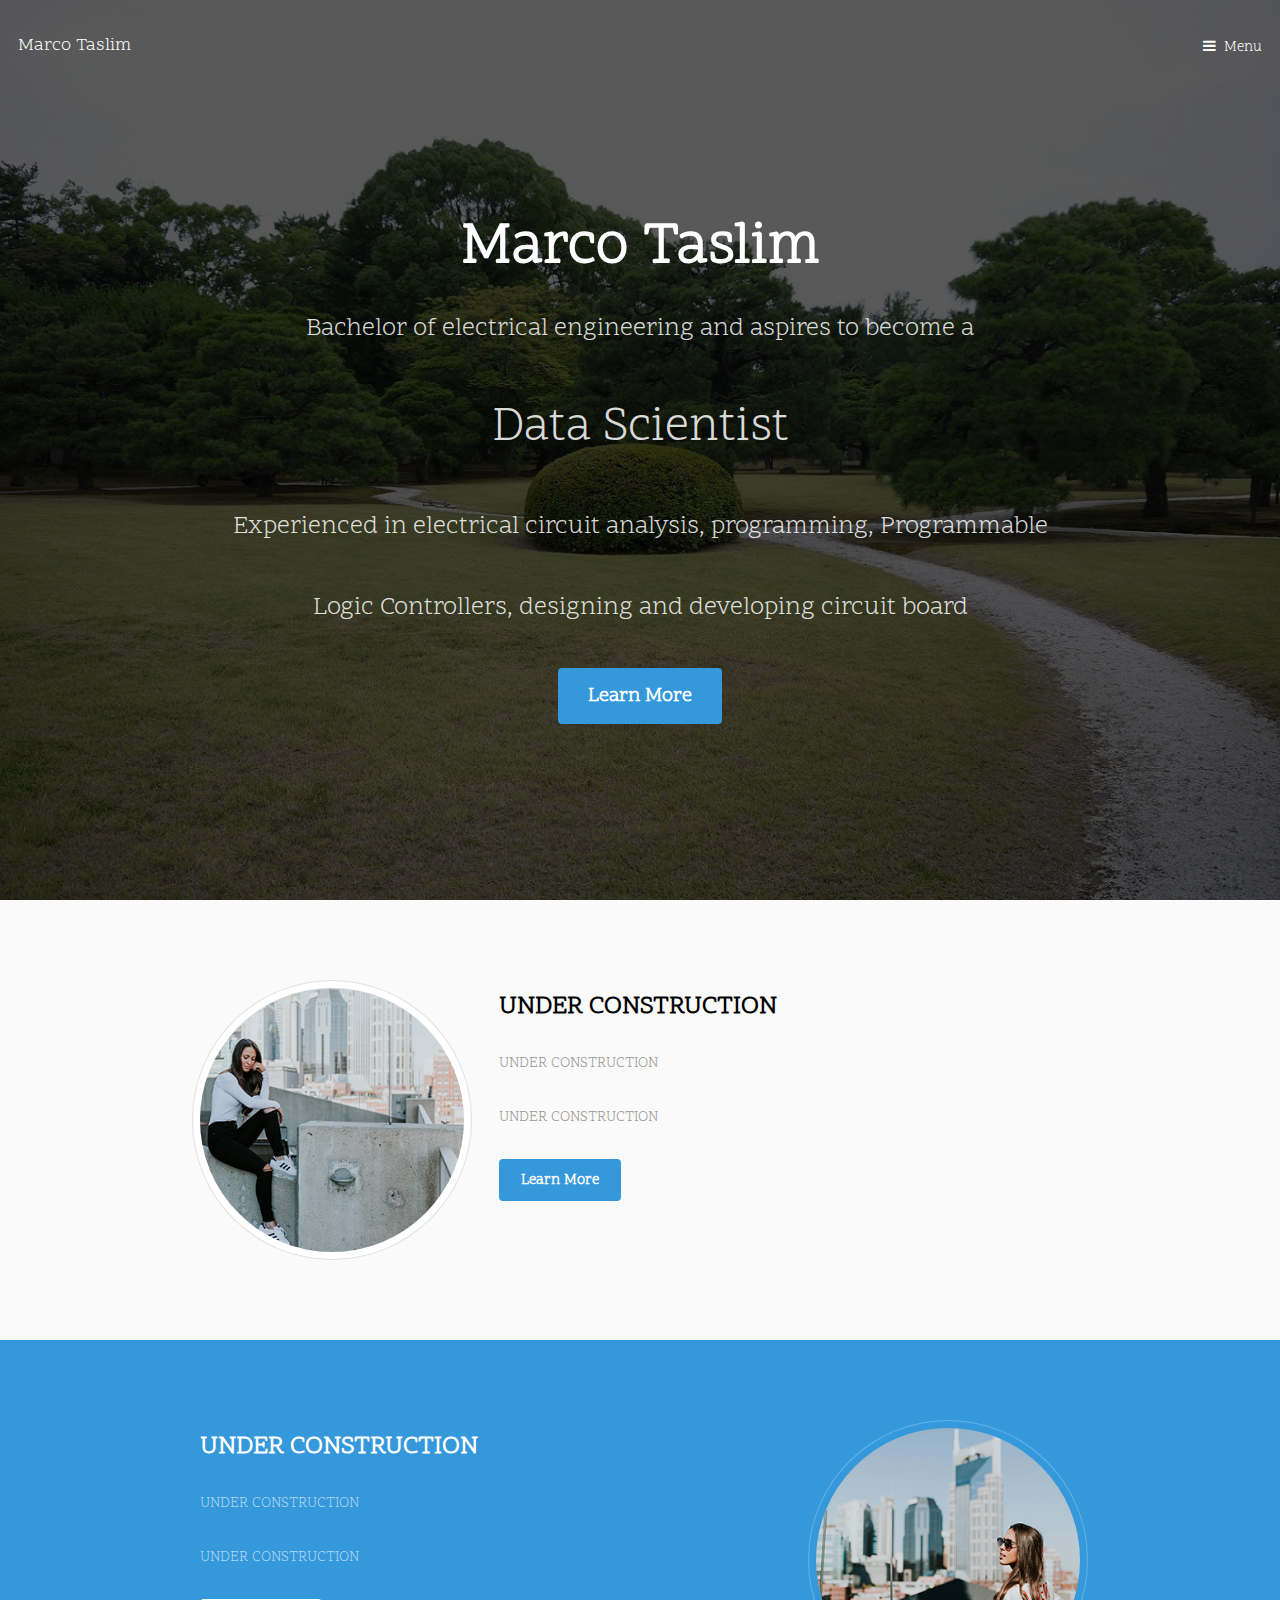
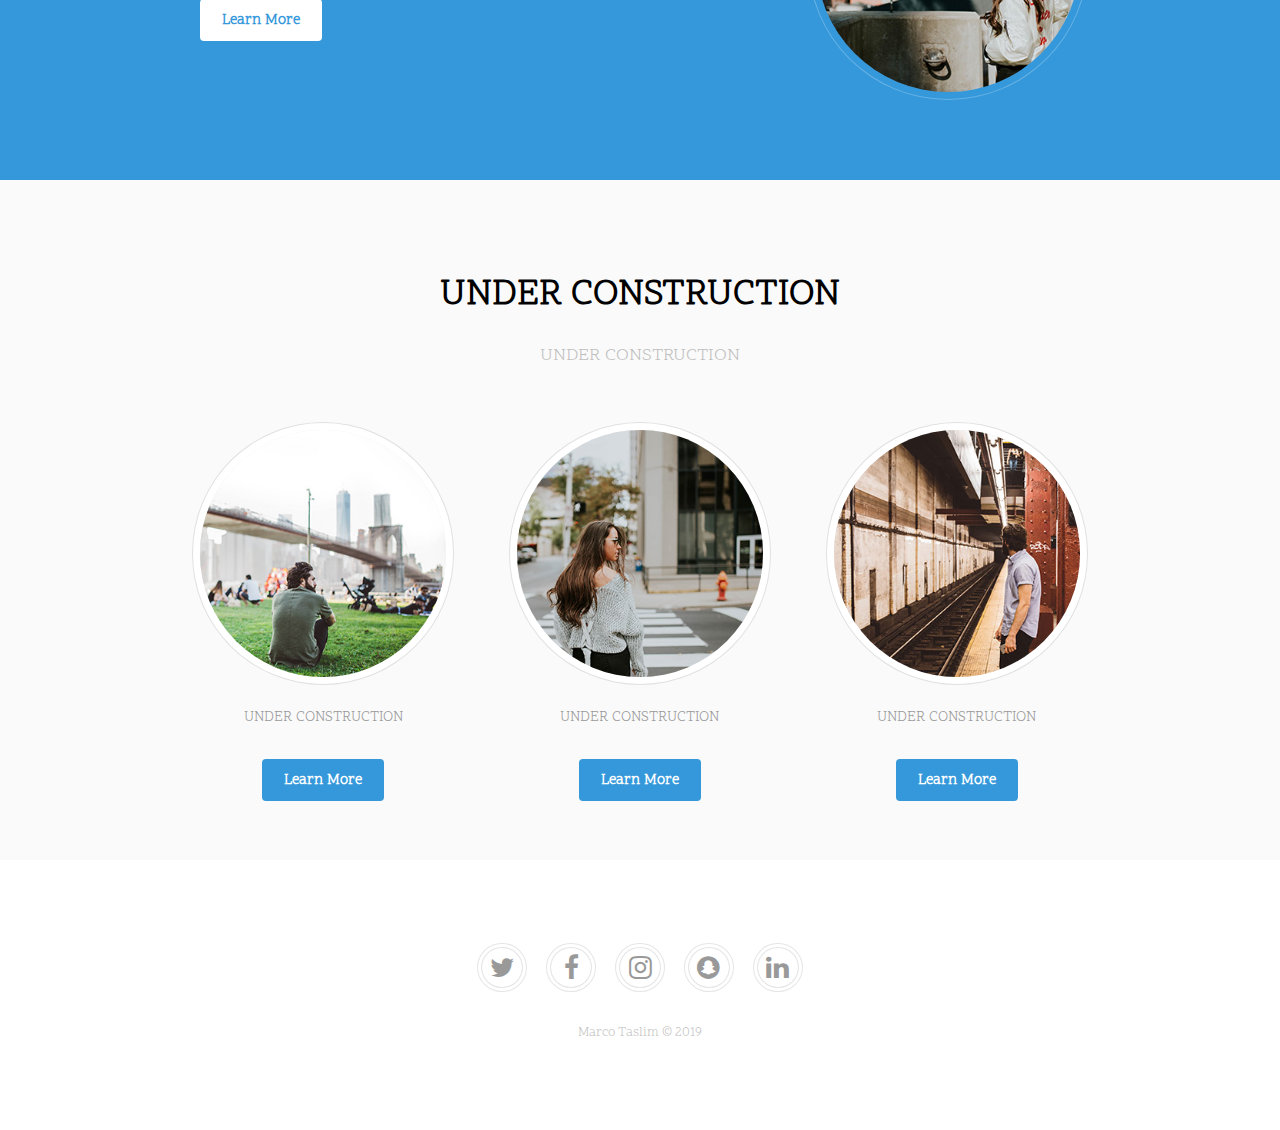
==== commit d1fcb6f3: "Update index.html" ====
--- a/index.html
+++ b/index.html
@@ -128,6 +128,7 @@
 						<li><a href="#" class="icon fa-facebook"><span class="label">Facebook</span></a></li>
 						<li><a href="#" class="icon fa-instagram"><span class="label">Instagram</span></a></li>
 						<li><a href="#" class="icon fa-snapchat"><span class="label">Snapchat</span></a></li>
+						<li><a href="#" class="icon fa-linkedin"><span class="label">Linkedin</span></a></li>
 					</ul>
 					<p>Marco Taslim &copy; 2019</p>
 				</div>
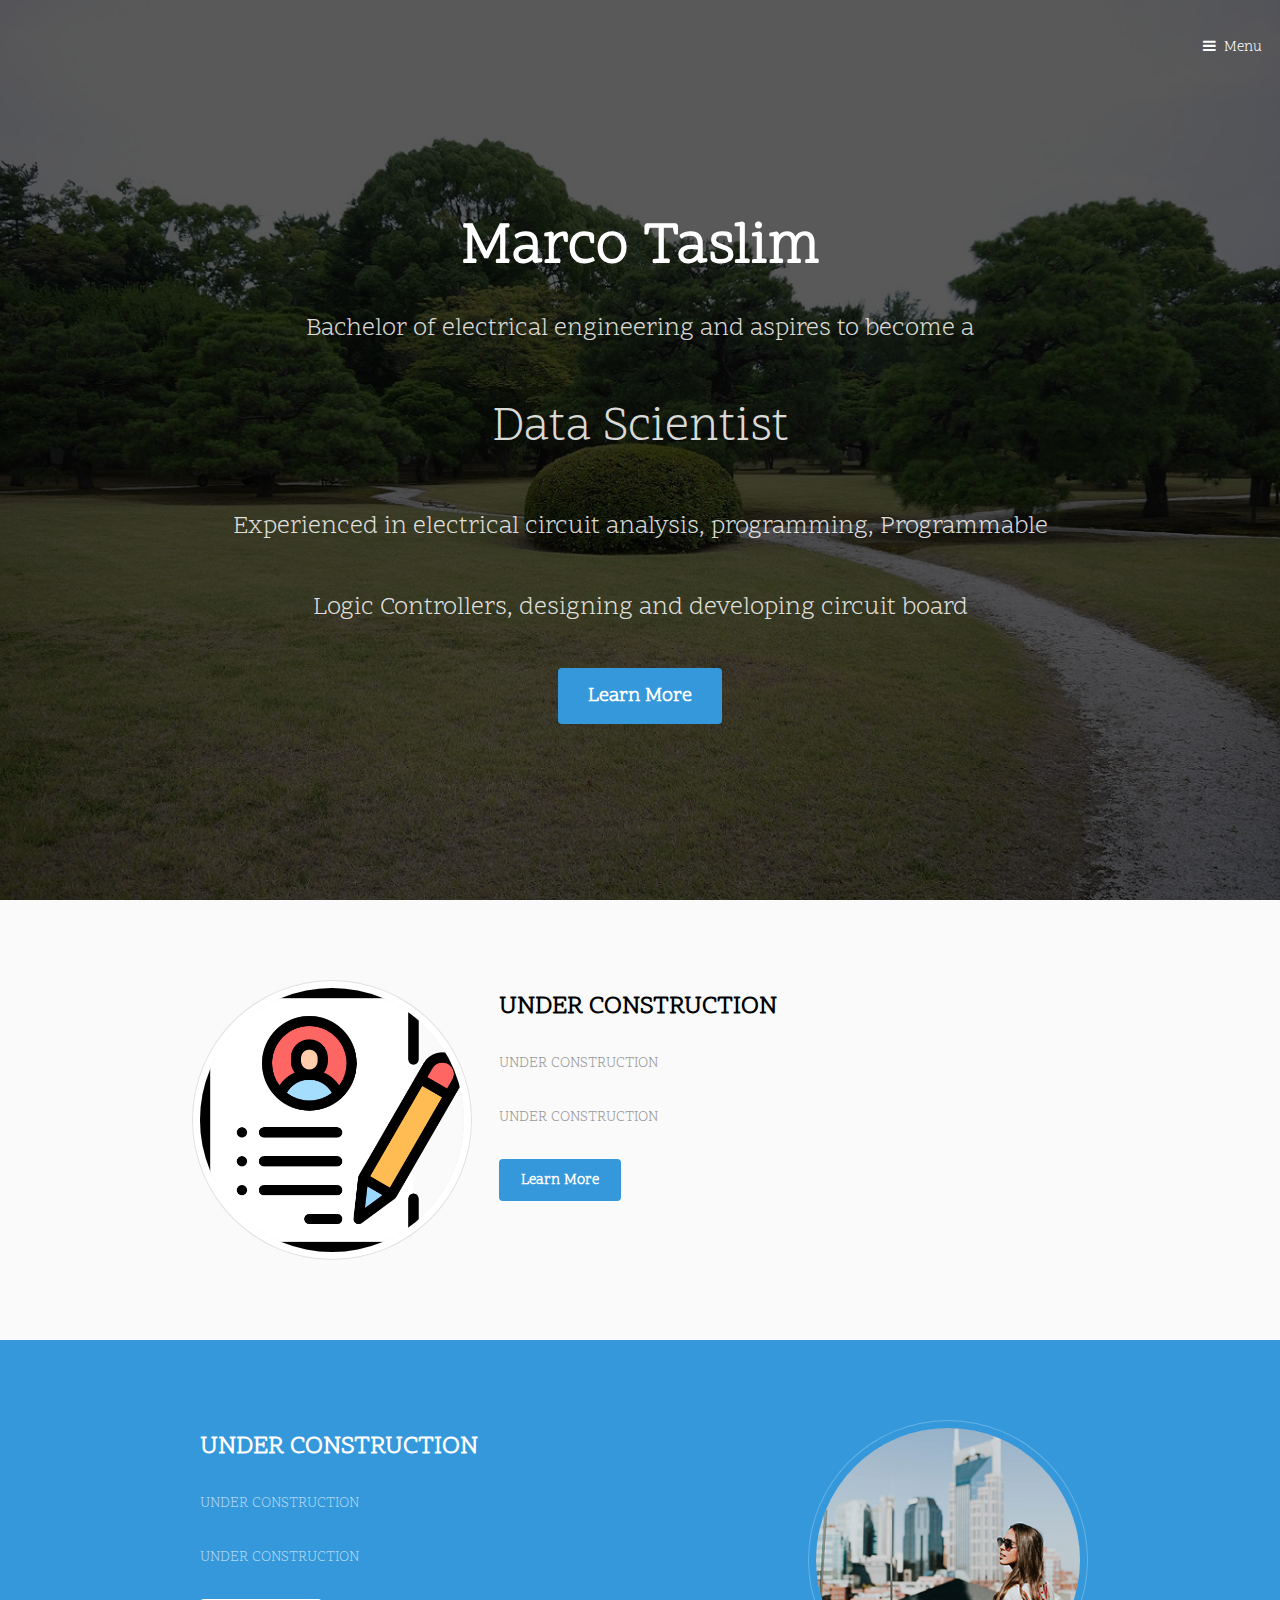
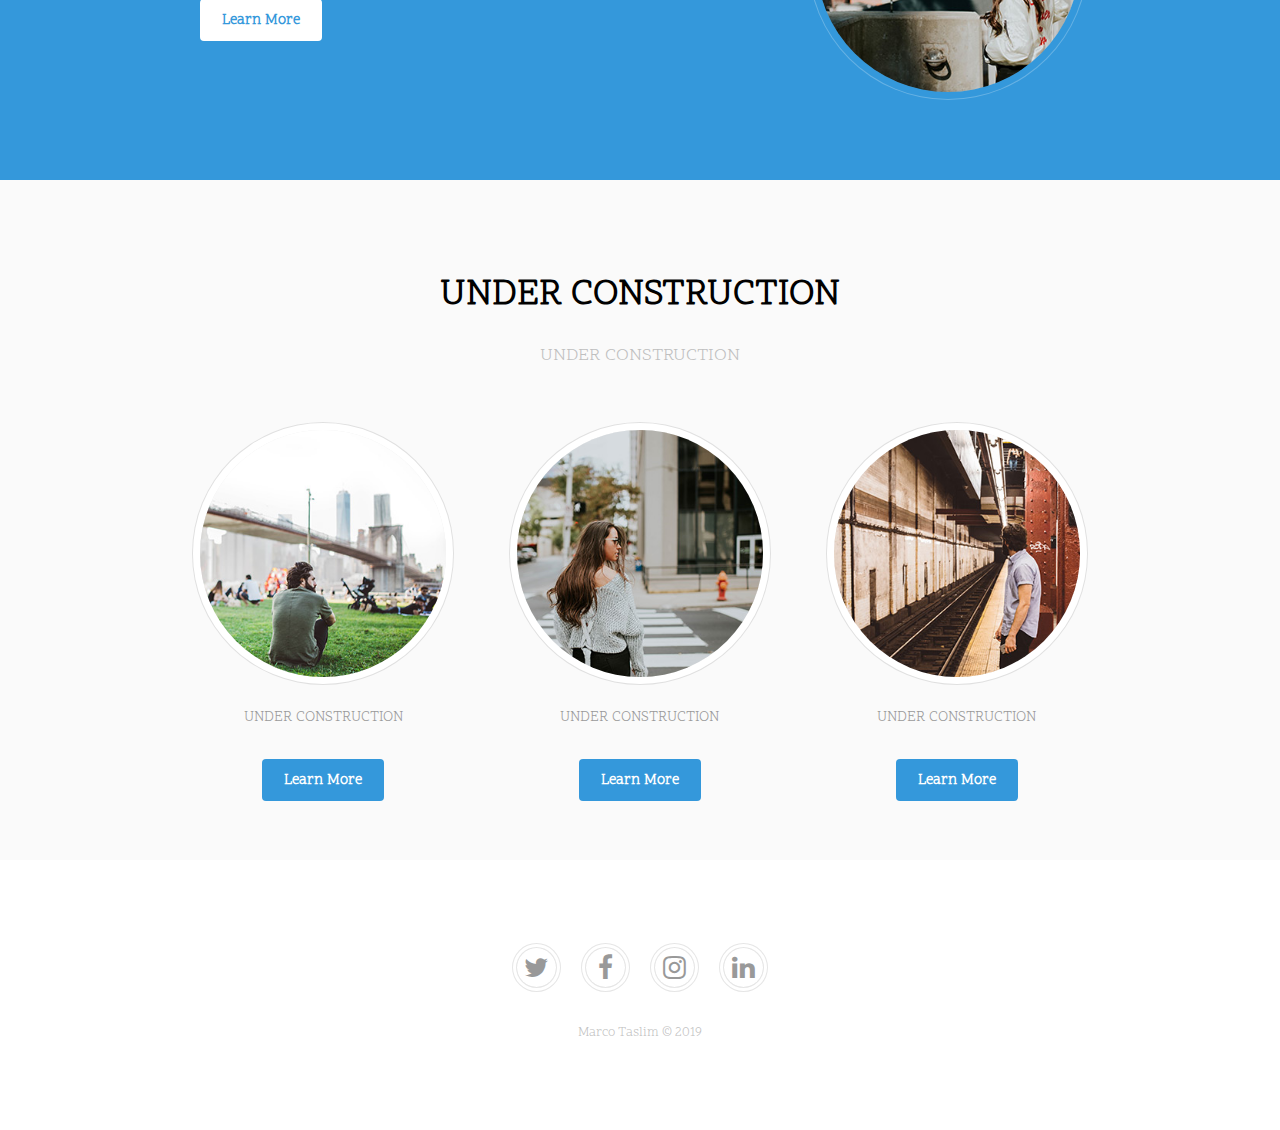
==== commit f7c47a56: "Update index.html" ====
--- a/index.html
+++ b/index.html
@@ -16,7 +16,7 @@
 
 		<!-- Header -->
 			<header id="header" class="alt">
-				<div class="logo"><p style="color:white">Marco Taslim</p></div>
+				<!--<div class="logo"><p style="color:white">Marco Taslim</p></div>-->
 				<a href="#menu">Menu</a>
 			</header>
 
@@ -127,7 +127,7 @@
 						<li><a href="#" class="icon fa-twitter"><span class="label">Twitter</span></a></li>
 						<li><a href="#" class="icon fa-facebook"><span class="label">Facebook</span></a></li>
 						<li><a href="#" class="icon fa-instagram"><span class="label">Instagram</span></a></li>
-						<li><a href="#" class="icon fa-snapchat"><span class="label">Snapchat</span></a></li>
+						<!--<li><a href="#" class="icon fa-snapchat"><span class="label">Snapchat</span></a></li>-->
 						<li><a href="#" class="icon fa-linkedin"><span class="label">Linkedin</span></a></li>
 					</ul>
 					<p>Marco Taslim &copy; 2019</p>
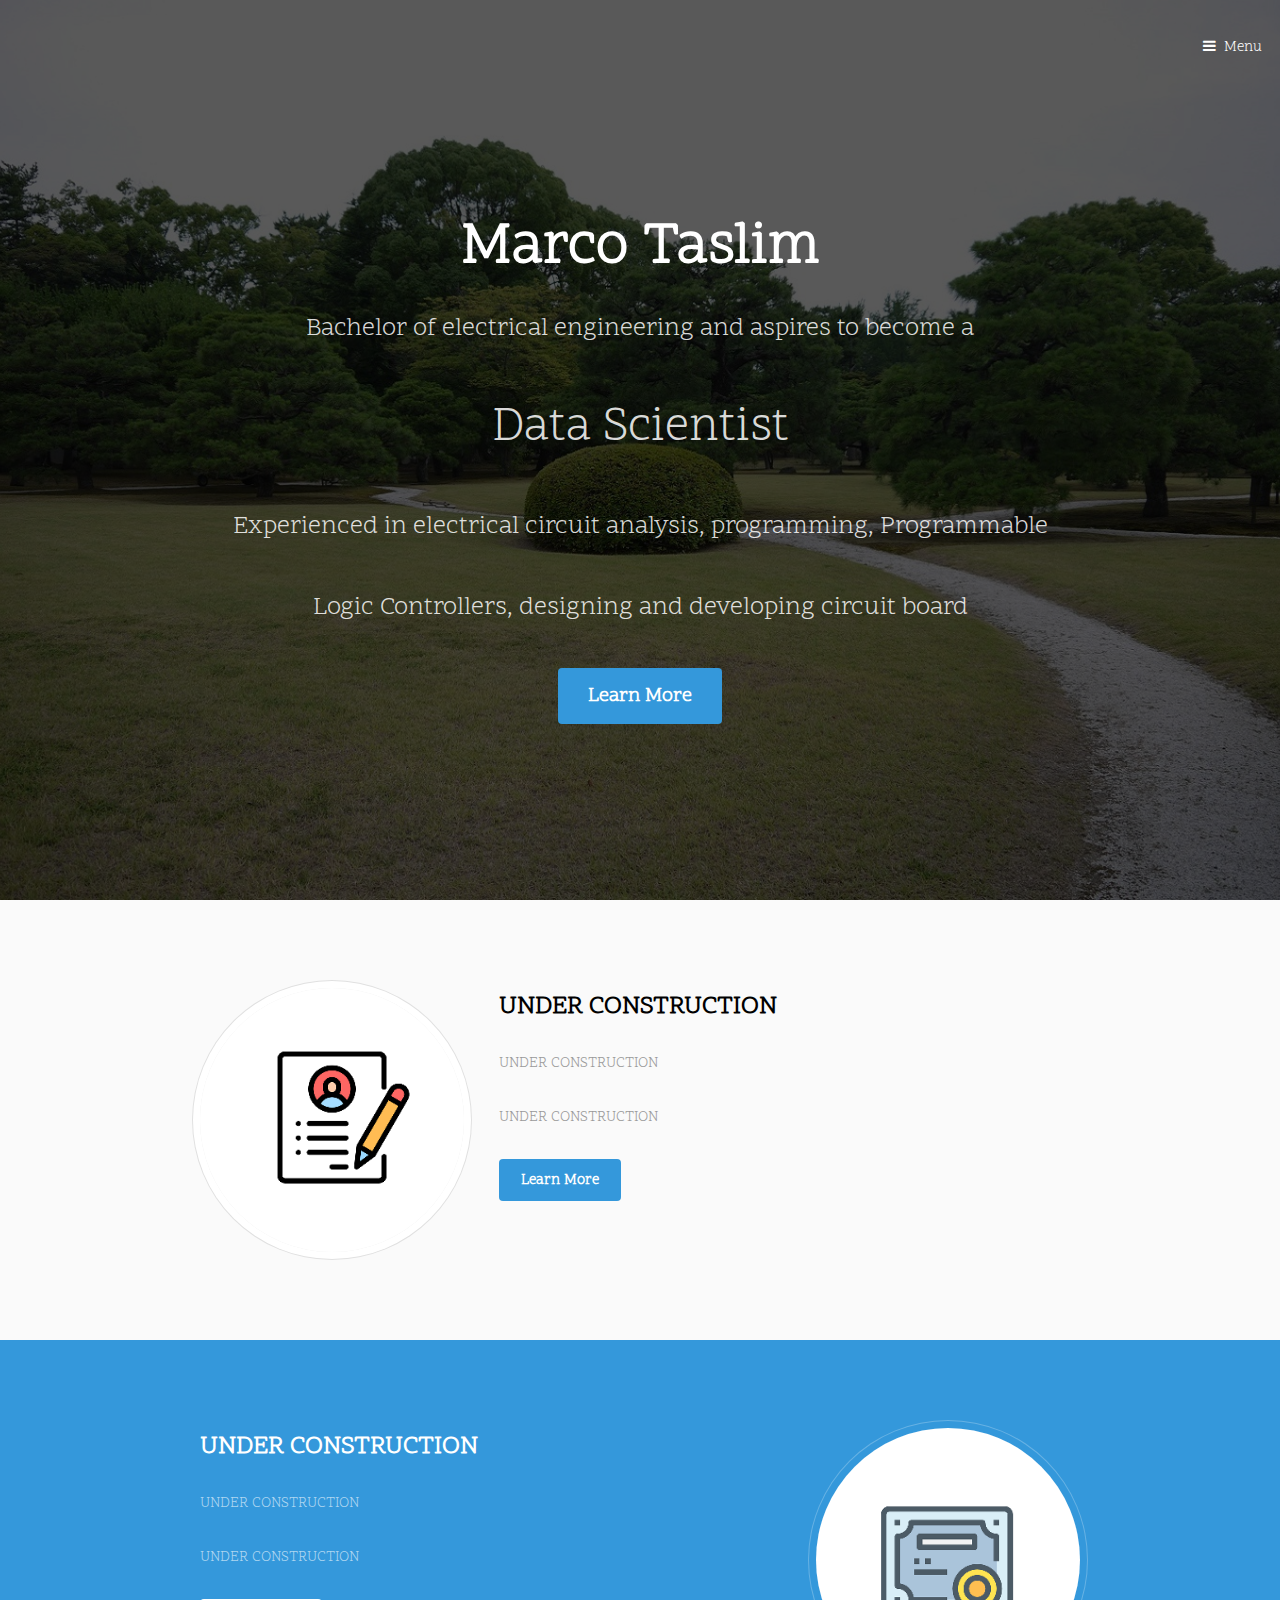
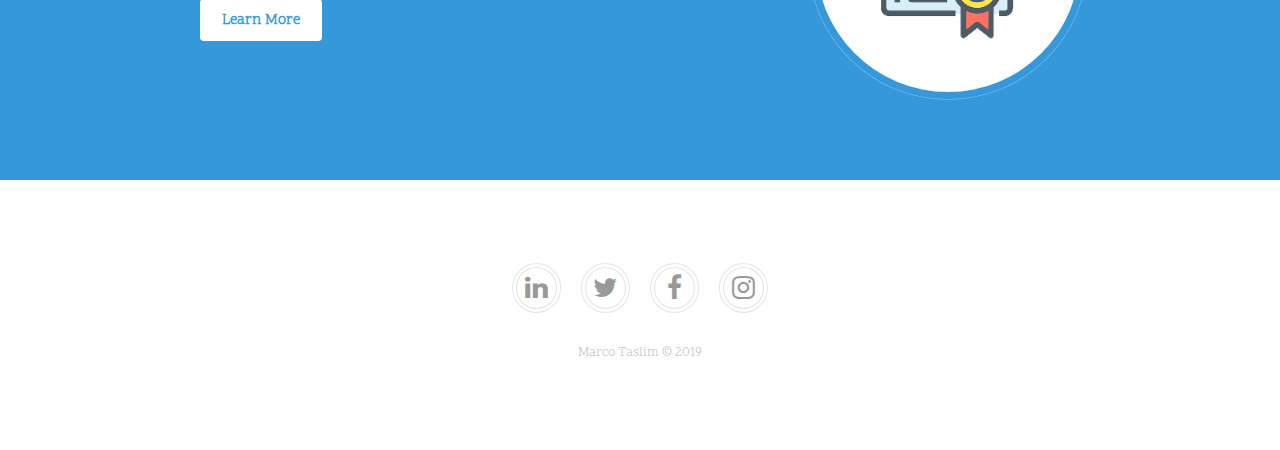
==== commit c64d74d9: "Update index.html" ====
--- a/index.html
+++ b/index.html
@@ -86,7 +86,7 @@
 					</section>
 
 				<!-- Section -->
-					<section class="wrapper style1">
+				<!--	<section class="wrapper style1">
 						<div class="inner">
 							<header class="align-center">
 								<h2>UNDER CONSTRUCTION</h2>
@@ -116,7 +116,7 @@
 								</div>
 							</div>
 						</div>
-					</section>
+					</section> -->
 
 			</div>
 
@@ -124,11 +124,11 @@
 			<footer id="footer">
 				<div class="copyright">
 					<ul class="icons">
-						<li><a href="#" class="icon fa-twitter"><span class="label">Twitter</span></a></li>
-						<li><a href="#" class="icon fa-facebook"><span class="label">Facebook</span></a></li>
-						<li><a href="#" class="icon fa-instagram"><span class="label">Instagram</span></a></li>
+						<li><a href="https://www.linkedin.com/in/marcotaslim/" class="icon fa-linkedin"><span class="label">Linkedin</span></a></li>
+						<li><a href="https://twitter.com/marcotaslim" class="icon fa-twitter"><span class="label">Twitter</span></a></li>
+						<li><a href="https://www.facebook.com/marcotaslim" class="icon fa-facebook"><span class="label">Facebook</span></a></li>
+						<li><a href="https://www.instagram.com/marcotaslim/" class="icon fa-instagram"><span class="label">Instagram</span></a></li>
 						<!--<li><a href="#" class="icon fa-snapchat"><span class="label">Snapchat</span></a></li>-->
-						<li><a href="#" class="icon fa-linkedin"><span class="label">Linkedin</span></a></li>
 					</ul>
 					<p>Marco Taslim &copy; 2019</p>
 				</div>
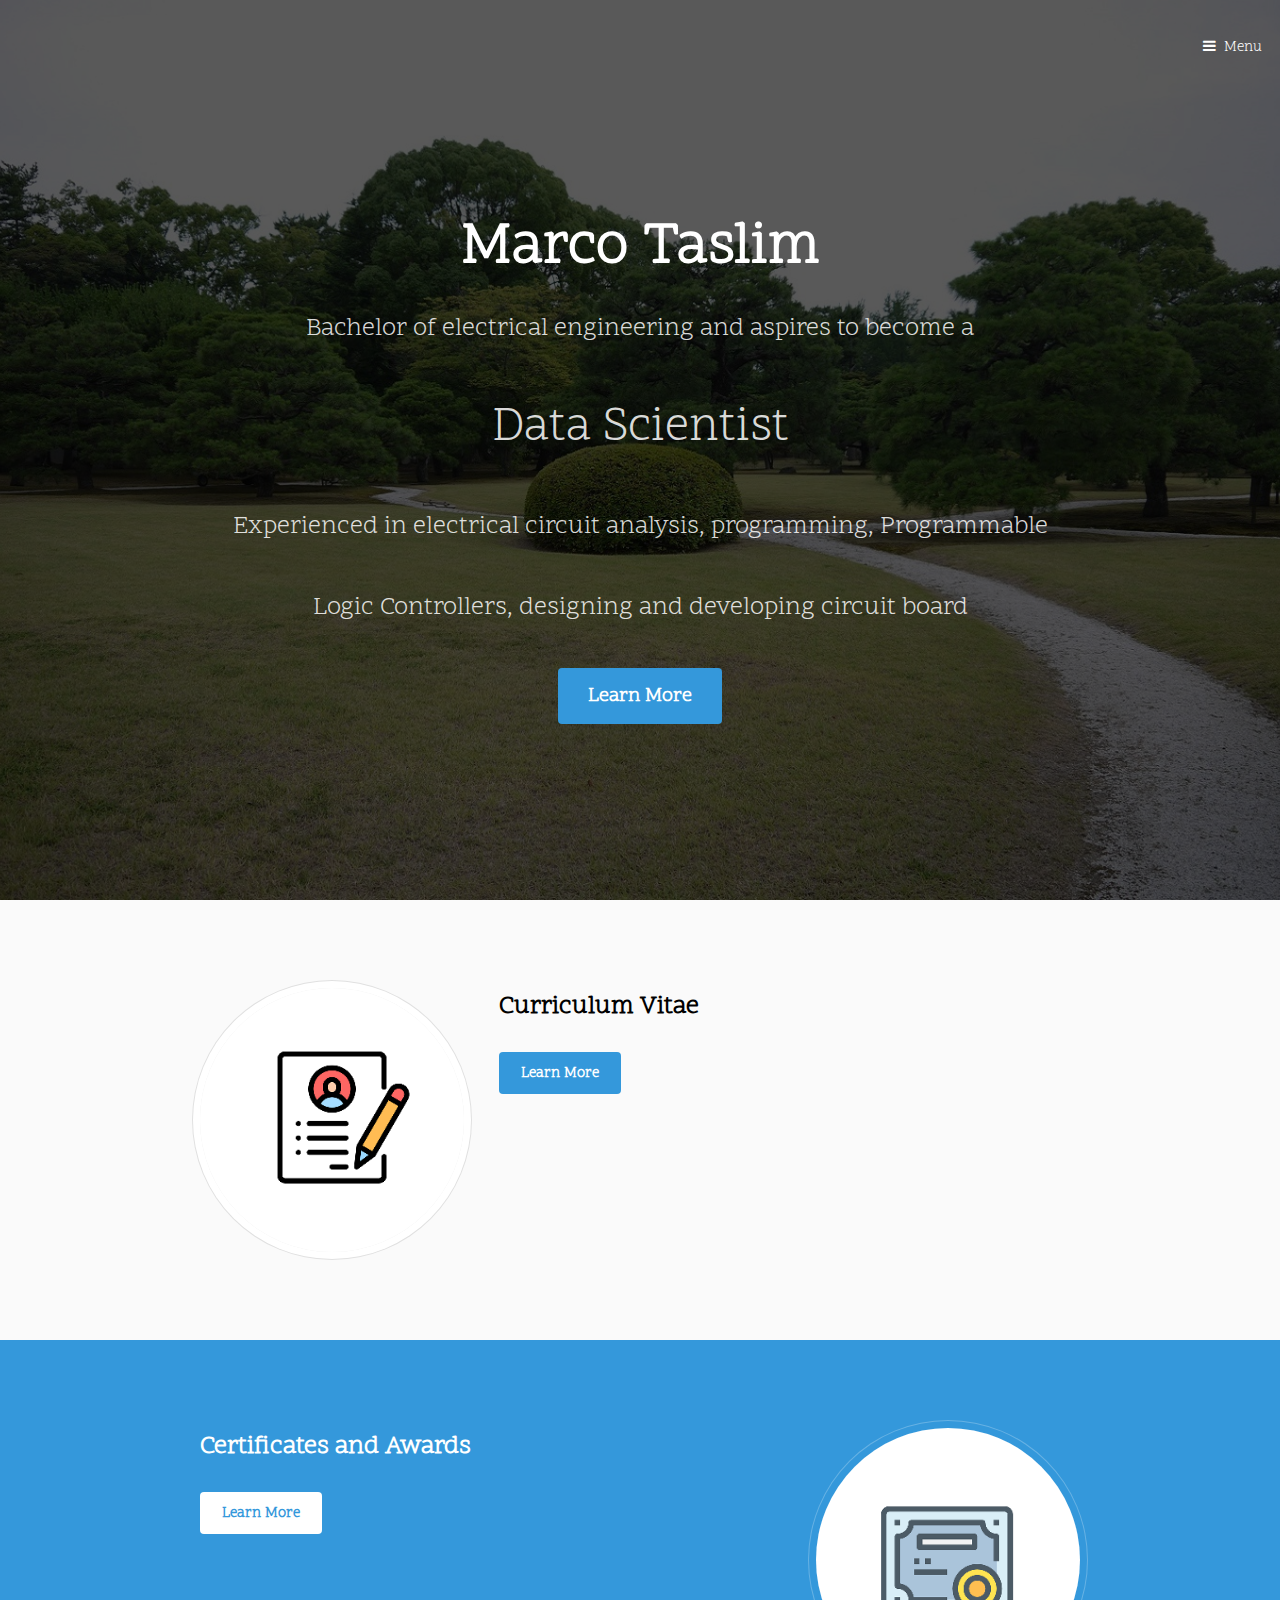
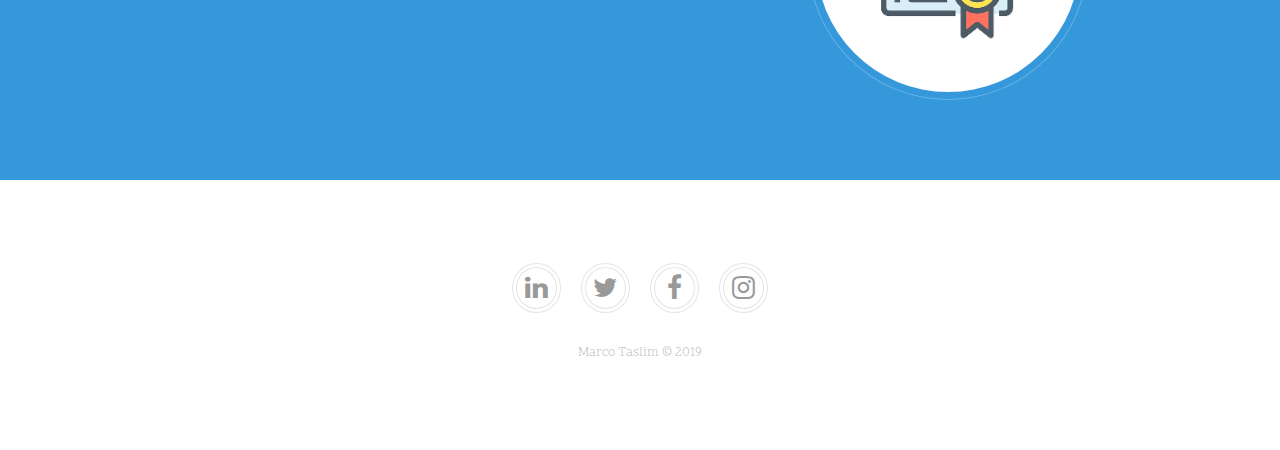
==== commit 545e3296: "Update index.html" ====
--- a/index.html
+++ b/index.html
@@ -53,13 +53,13 @@
 								<div class="flex flex-2">
 									<div class="col col1">
 										<div class="image round fit">
-											<a href="generic.html" class="link"><img src="images/pic01.jpg" alt="" /></a>
+											<a href="ucgeneric.html" class="link"><img src="images/pic01.jpg" alt="" /></a>
 										</div>
 									</div>
 									<div class="col col2">
-										<h3>UNDER CONSTRUCTION</h3>
-										<p>UNDER CONSTRUCTION</p>
-										<p>UNDER CONSTRUCTION</p>
+										<h3>Curriculum Vitae</h3>
+										<!--<p>UNDER CONSTRUCTION</p>
+										<p>UNDER CONSTRUCTION</p>-->
 										<a href="#" class="button">Learn More</a>
 									</div>
 								</div>
@@ -71,14 +71,14 @@
 						<div class="inner">
 							<div class="flex flex-2">
 								<div class="col col2">
-									<h3>UNDER CONSTRUCTION</h3>
-									<p>UNDER CONSTRUCTION</p>
-									<p>UNDER CONSTRUCTION</p>
+									<h3>Certificates and Awards</h3>
+									<!--<p>UNDER CONSTRUCTION</p>
+									<p>UNDER CONSTRUCTION</p>-->
 									<a href="#" class="button">Learn More</a>
 								</div>
 								<div class="col col1 first">
 									<div class="image round fit">
-										<a href="generic.html" class="link"><img src="images/pic02.jpg" alt="" /></a>
+										<a href="ucelements.html" class="link"><img src="images/pic02.jpg" alt="" /></a>
 									</div>
 								</div>
 							</div>
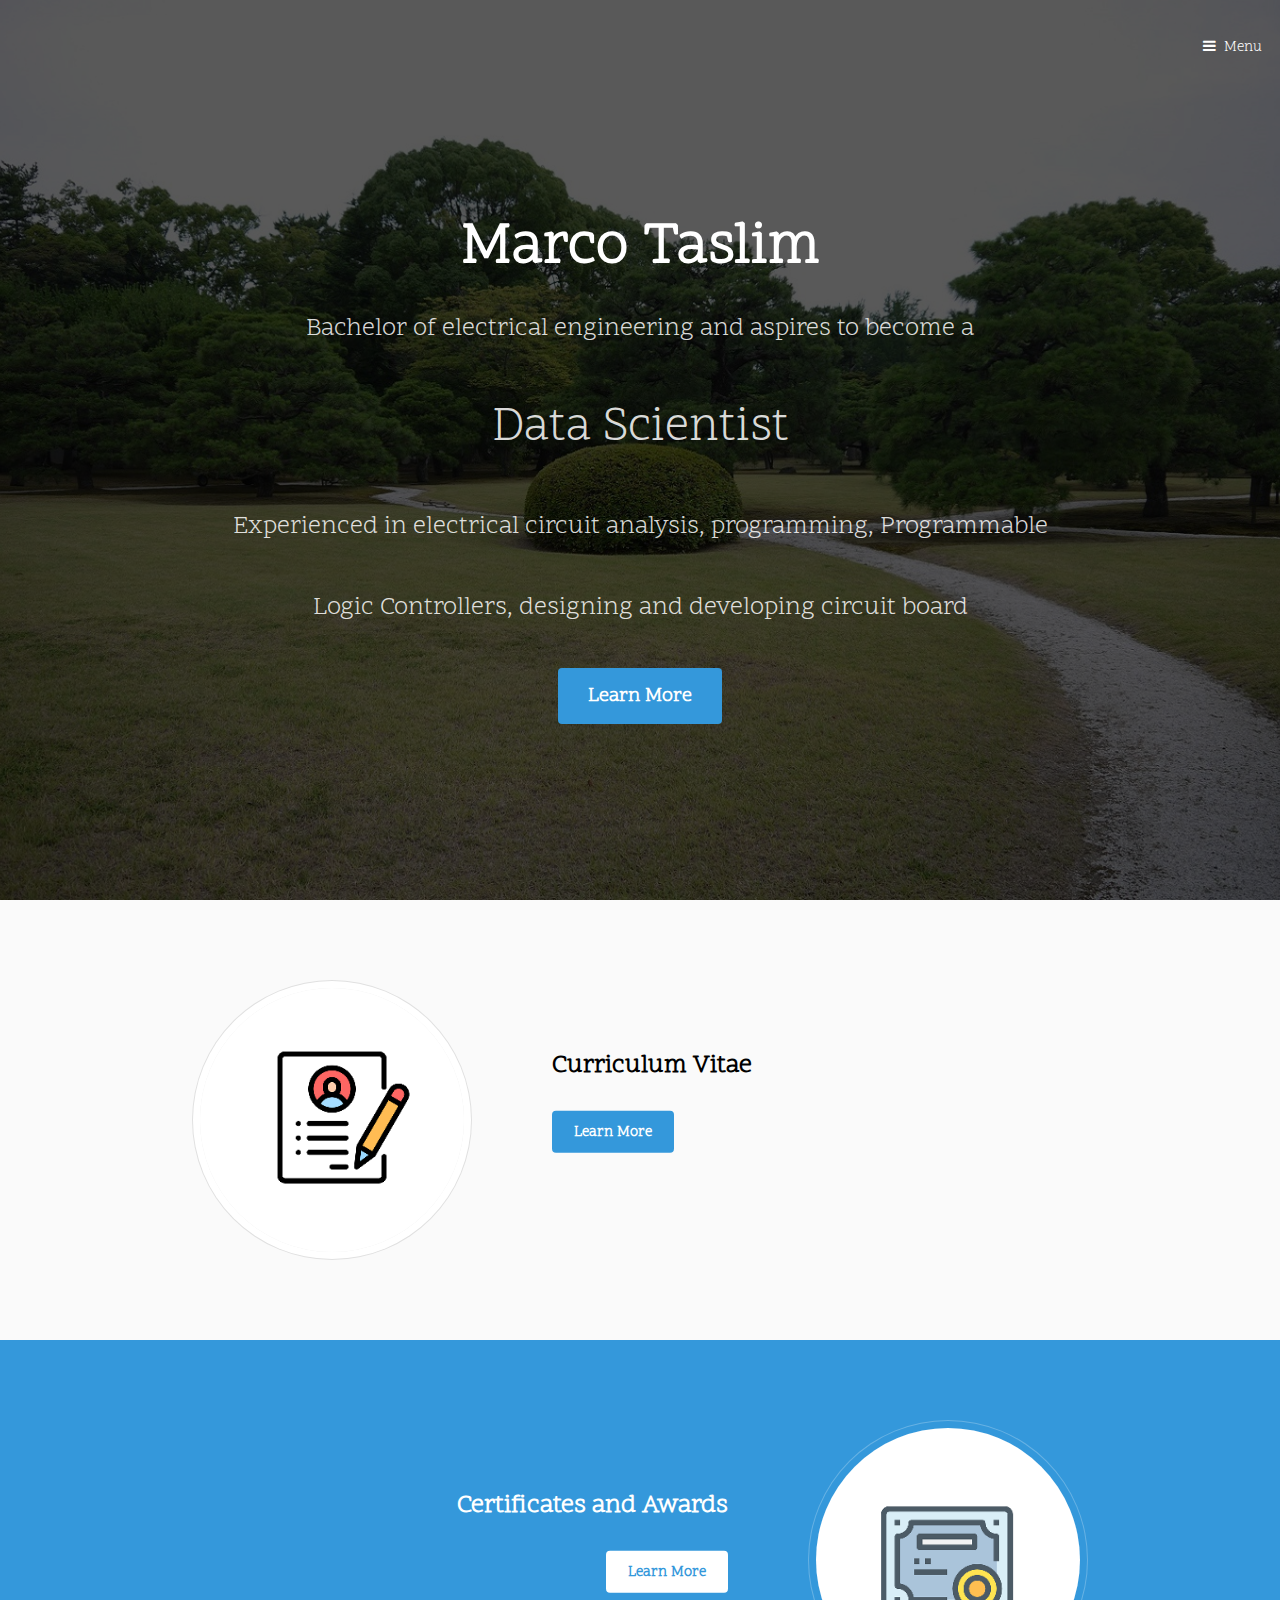
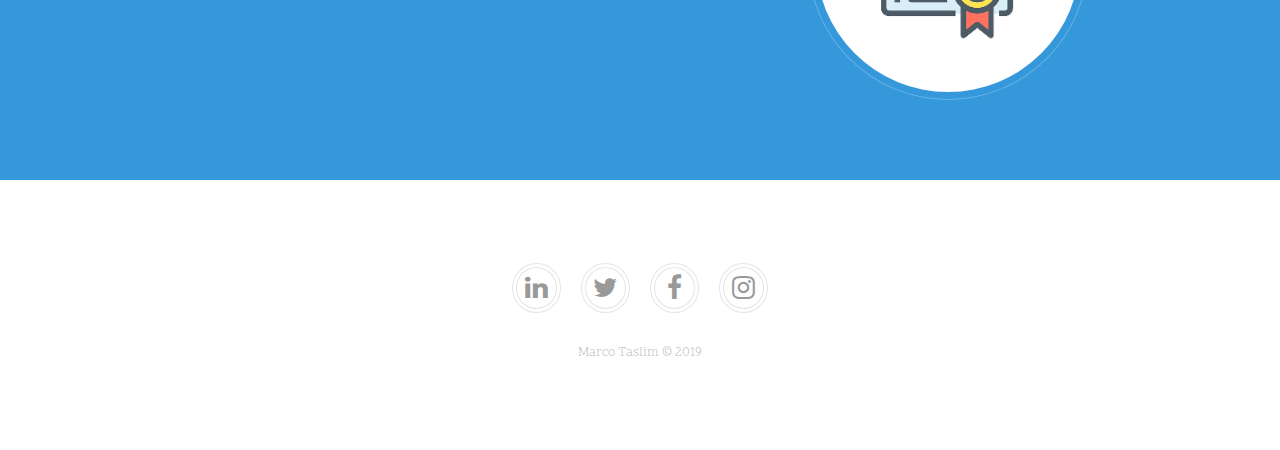
==== commit d6d4a471: "Update index.html" ====
--- a/index.html
+++ b/index.html
@@ -70,7 +70,7 @@
 					<section class="wrapper style2">
 						<div class="inner">
 							<div class="flex flex-2">
-								<div class="col col2">
+								<div class="col col2" align="right">
 									<h3>Certificates and Awards</h3>
 									<!--<p>UNDER CONSTRUCTION</p>
 									<p>UNDER CONSTRUCTION</p>-->
--- a/assets/css/main.css
+++ b/assets/css/main.css
@@ -7,6 +7,7 @@
 	templated.co @templatedco
 	Released for free under the Creative Commons Attribution 3.0 license (templated.co/license)
 */
+
 
 /* Reset */
 
@@ -2083,7 +2084,8 @@
 			}
 
 			.flex.flex-2 .col.col2 {
-				width: 66%;
+				width: 60%;
+				transform: translateY(20%);
 			}
 
 			@media screen and (max-width: 736px) {
@@ -3915,4 +3917,4 @@
 				padding: 3em 1em 1em 1em;
 			}
 
-		}+		}
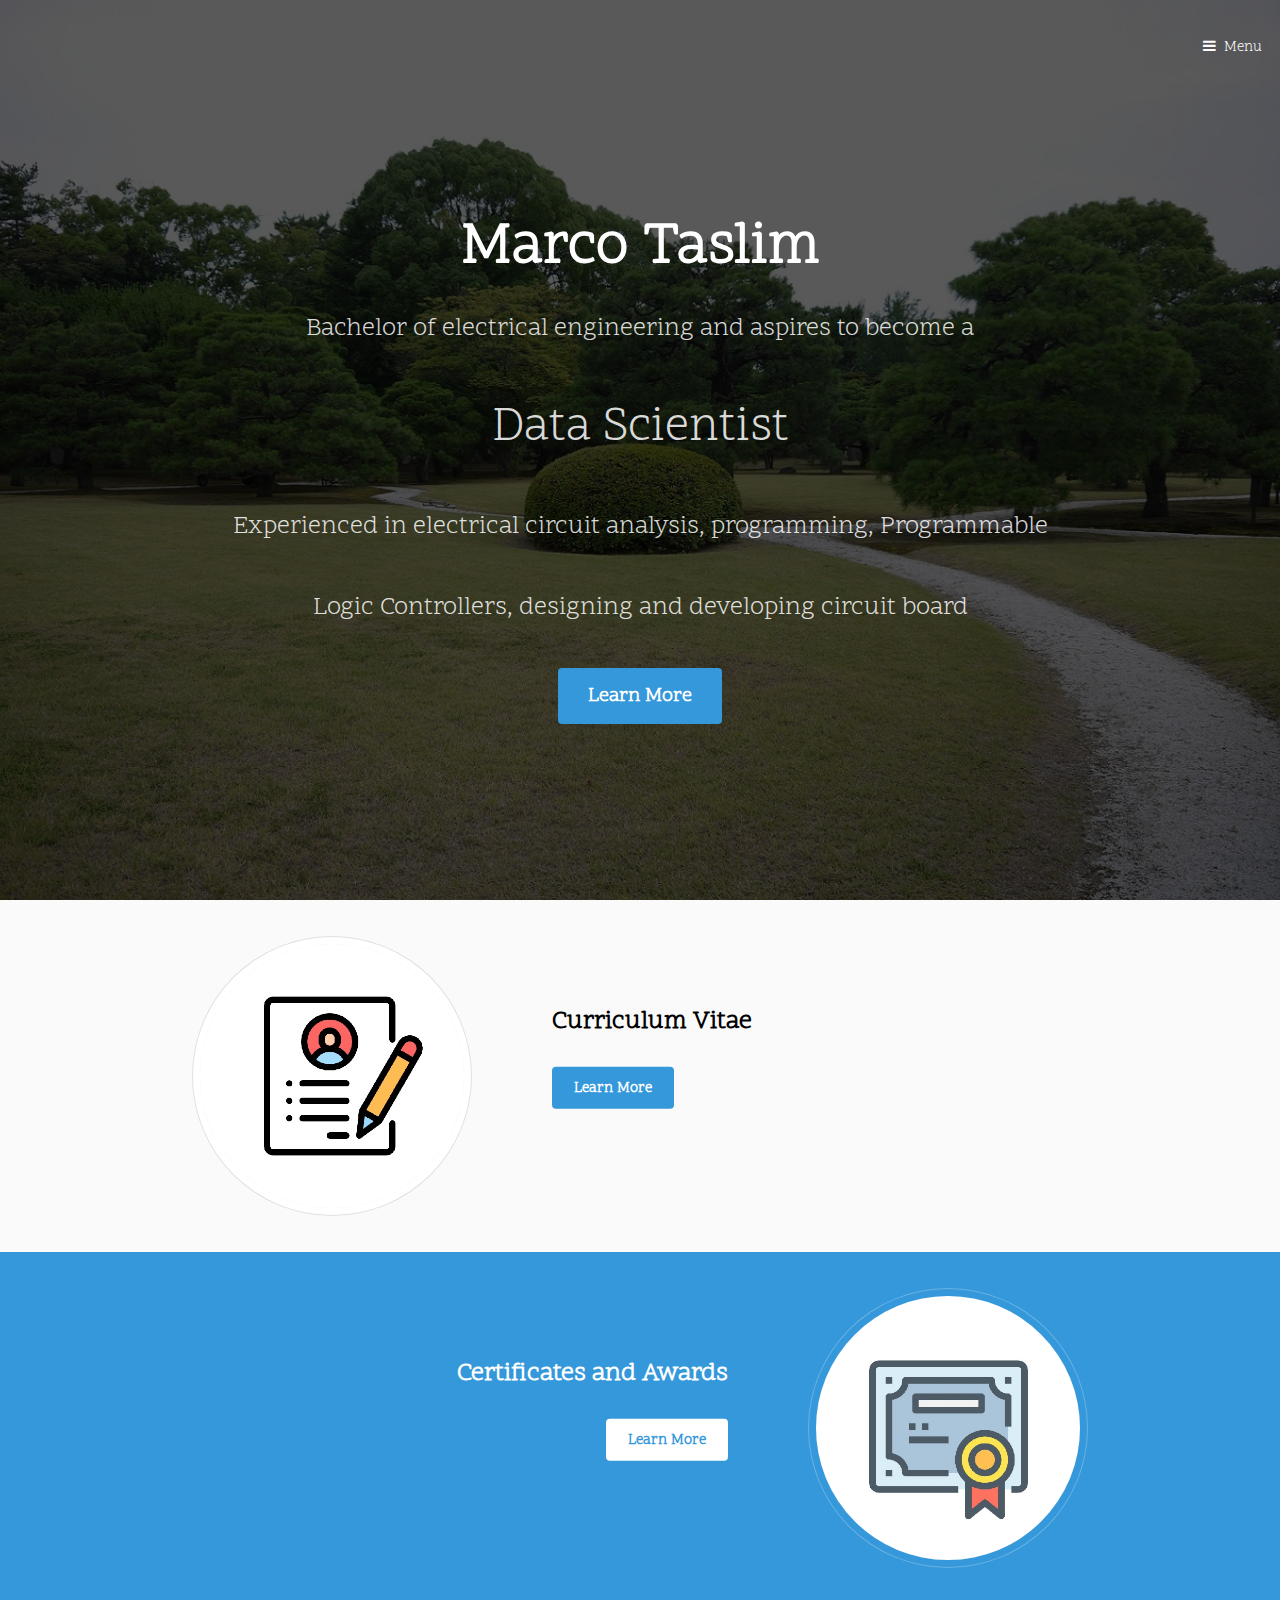
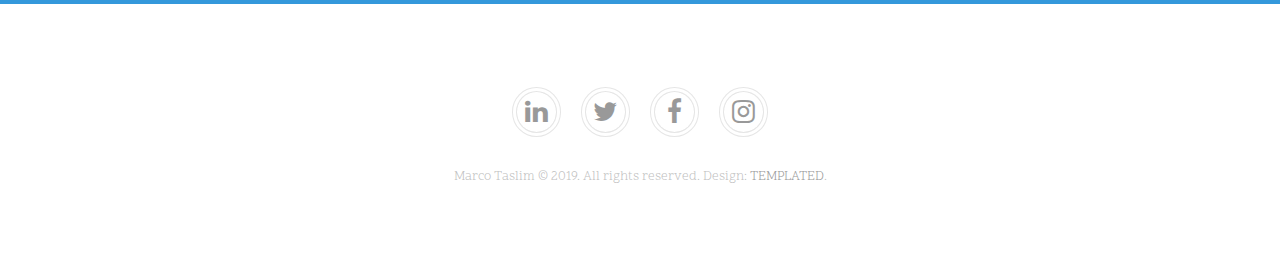
==== commit 21ef4d31: "update content" ====
--- a/index.html
+++ b/index.html
@@ -1,9 +1,4 @@
 <!DOCTYPE HTML>
-<!--
-	Urban by TEMPLATED
-	templated.co @templatedco
-	Released for free under the Creative Commons Attribution 3.0 license (templated.co/license)
--->
 <html>
 	<head>
 		<link rel="shortcut icon" href="images/icon.ico">
@@ -16,16 +11,15 @@
 
 		<!-- Header -->
 			<header id="header" class="alt">
-				<!--<div class="logo"><p style="color:white">Marco Taslim</p></div>-->
 				<a href="#menu">Menu</a>
 			</header>
 
 		<!-- Nav -->
 			<nav id="menu">
 				<ul class="links">
-					<li><a href="index.html">Overview</a></li>
-					<li><a href="ucgeneric.html">Work Experience</a></li>
-					<li><a href="ucelements.html">Organizational Experience</a></li>
+					<li><a href="index.html">Home</a></li>
+					<li><a href="curriculumvitae.html">Curriculum Vitae</a></li>
+					<li><a href="certificates.html">Certificates and Awards</a></li>
 				</ul>
 			</nav>
 
@@ -53,14 +47,12 @@
 								<div class="flex flex-2">
 									<div class="col col1">
 										<div class="image round fit">
-											<a href="ucgeneric.html" class="link"><img src="images/pic01.jpg" alt="" /></a>
+											<a href="curriculumvitae.html" class="link"><img src="images/pic01.jpg" alt="" /></a>
 										</div>
 									</div>
 									<div class="col col2">
 										<h3>Curriculum Vitae</h3>
-										<!--<p>UNDER CONSTRUCTION</p>
-										<p>UNDER CONSTRUCTION</p>-->
-										<a href="#" class="button">Learn More</a>
+										<a href="curriculumvitae.html" class="button">Learn More</a>
 									</div>
 								</div>
 						</div>
@@ -72,52 +64,16 @@
 							<div class="flex flex-2">
 								<div class="col col2" align="right">
 									<h3>Certificates and Awards</h3>
-									<!--<p>UNDER CONSTRUCTION</p>
-									<p>UNDER CONSTRUCTION</p>-->
-									<a href="#" class="button">Learn More</a>
+									<a href="certificates.html" class="button">Learn More</a>
 								</div>
 								<div class="col col1 first">
 									<div class="image round fit">
-										<a href="ucelements.html" class="link"><img src="images/pic02.jpg" alt="" /></a>
+										<a href="certificates.html" class="link"><img src="images/pic02.jpg" alt="" /></a>
 									</div>
 								</div>
 							</div>
 						</div>
 					</section>
-
-				<!-- Section -->
-				<!--	<section class="wrapper style1">
-						<div class="inner">
-							<header class="align-center">
-								<h2>UNDER CONSTRUCTION</h2>
-								<p>UNDER CONSTRUCTION</p>
-							</header>
-							<div class="flex flex-3">
-								<div class="col align-center">
-									<div class="image round fit">
-										<img src="images/pic03.jpg" alt="" />
-									</div>
-									<p>UNDER CONSTRUCTION</p>
-									<a href="#" class="button">Learn More</a>
-								</div>
-								<div class="col align-center">
-									<div class="image round fit">
-										<img src="images/pic05.jpg" alt="" />
-									</div>
-									<p>UNDER CONSTRUCTION</p>
-									<a href="#" class="button">Learn More</a>
-								</div>
-								<div class="col align-center">
-									<div class="image round fit">
-										<img src="images/pic04.jpg" alt="" />
-									</div>
-									<p>UNDER CONSTRUCTION</p>
-									<a href="#" class="button">Learn More</a>
-								</div>
-							</div>
-						</div>
-					</section> -->
-
 			</div>
 
 		<!-- Footer -->
@@ -128,9 +84,8 @@
 						<li><a href="https://twitter.com/marcotaslim" class="icon fa-twitter"><span class="label">Twitter</span></a></li>
 						<li><a href="https://www.facebook.com/marcotaslim" class="icon fa-facebook"><span class="label">Facebook</span></a></li>
 						<li><a href="https://www.instagram.com/marcotaslim/" class="icon fa-instagram"><span class="label">Instagram</span></a></li>
-						<!--<li><a href="#" class="icon fa-snapchat"><span class="label">Snapchat</span></a></li>-->
 					</ul>
-					<p>Marco Taslim &copy; 2019</p>
+					<p>Marco Taslim &copy; 2019. All rights reserved. Design: <a href="https://templated.co">TEMPLATED</a>.</p>
 				</div>
 			</footer>
 
--- a/assets/css/main.css
+++ b/assets/css/main.css
@@ -2873,7 +2873,7 @@
 /* Wrapper */
 
 	.wrapper {
-		padding: 6em 0 4em 0;
+		padding: 3em 0 1em 0;
 		position: relative;
 	}
 
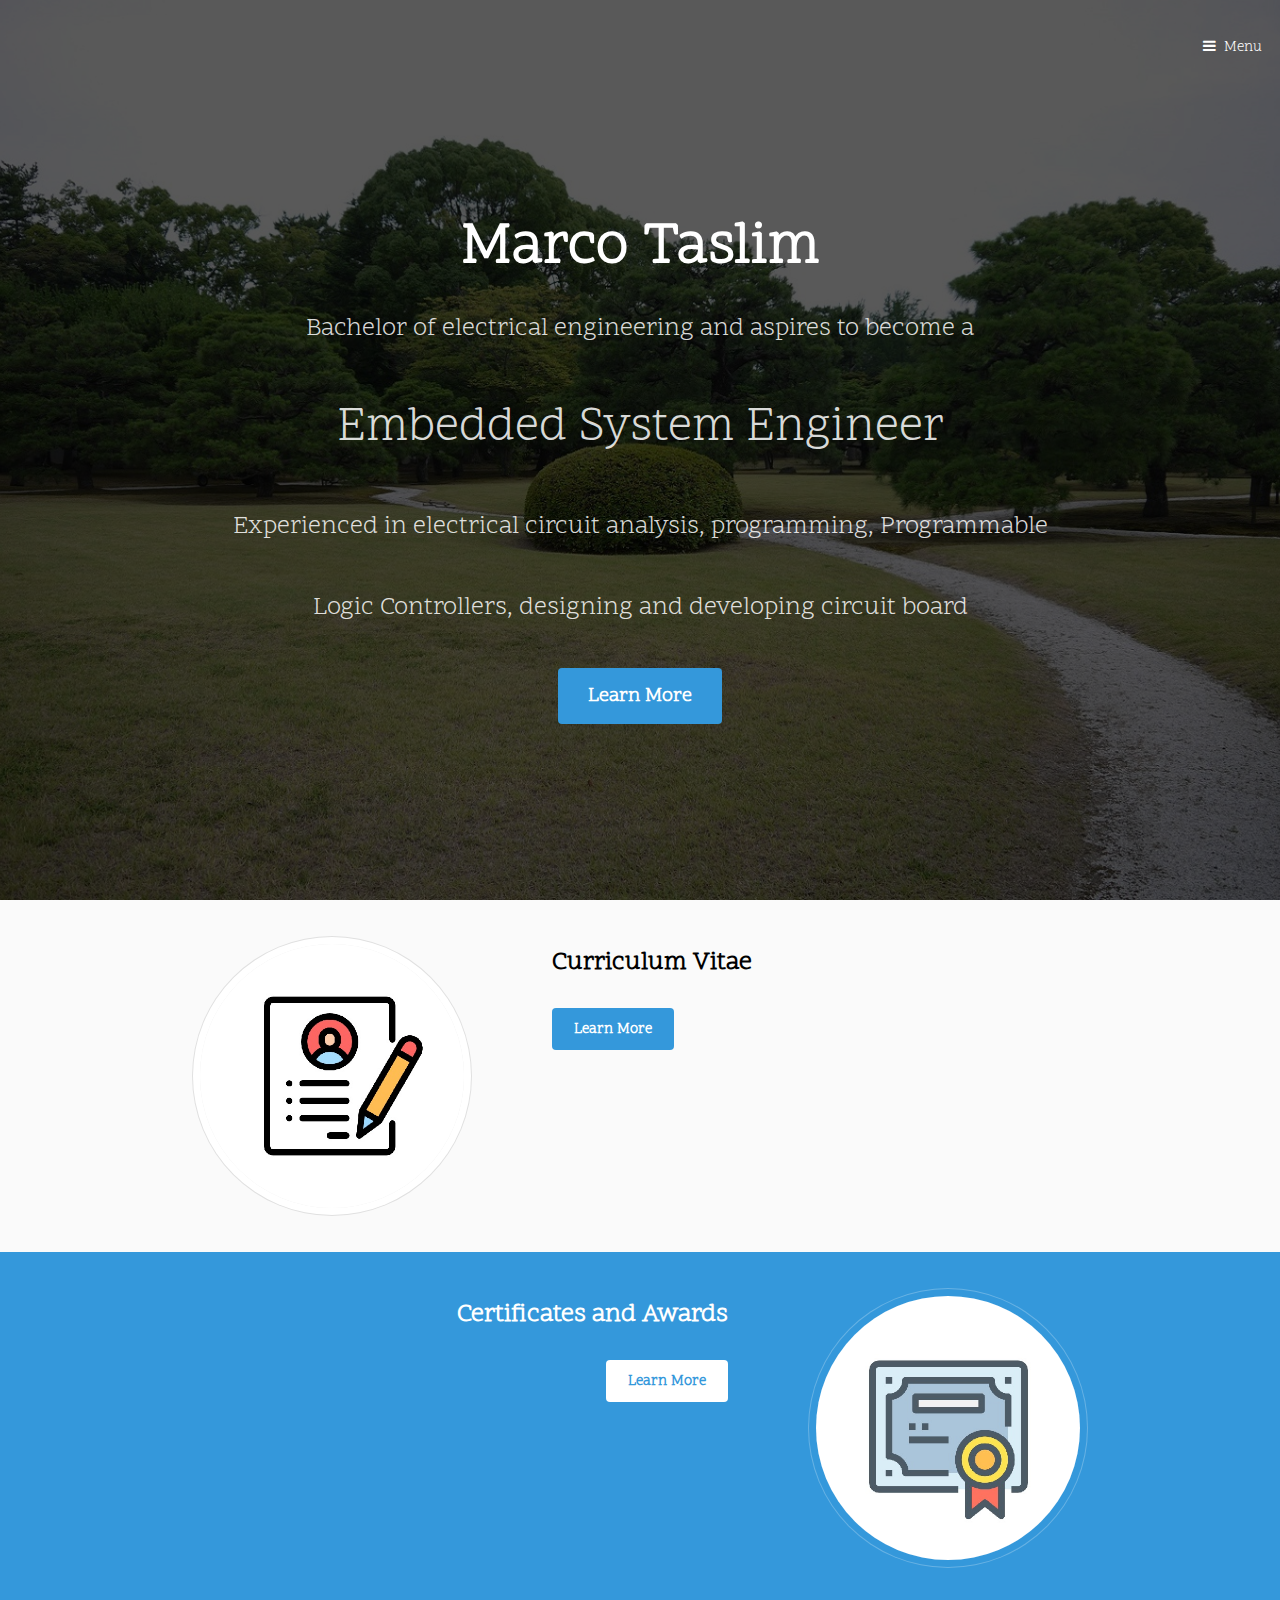
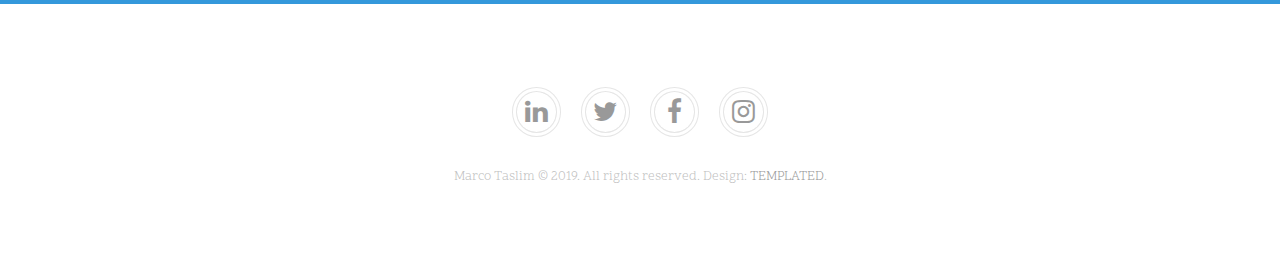
==== commit b486beab: "Update index.html" ====
--- a/index.html
+++ b/index.html
@@ -29,7 +29,7 @@
 					<header>
 						<h1>Marco Taslim</h1>
 						<p>Bachelor of electrical engineering and aspires to become a</p>
-						<p><font size="7px">Data Scientist</font></p>
+						<p><font size="7px">Embedded System Engineer</font></p>
 						<p>Experienced in electrical circuit analysis, programming, Programmable</p>
 						<p>Logic Controllers, designing and developing circuit board</p>
 					</header>
--- a/assets/css/main.css
+++ b/assets/css/main.css
@@ -2085,7 +2085,6 @@
 
 			.flex.flex-2 .col.col2 {
 				width: 60%;
-				transform: translateY(20%);
 			}
 
 			@media screen and (max-width: 736px) {
@@ -3417,6 +3416,7 @@
 	}
 
 		#header > .logo {
+			font-size: 22px;
 			display: inline-block;
 			height: inherit;
 			left: 1.25em;
